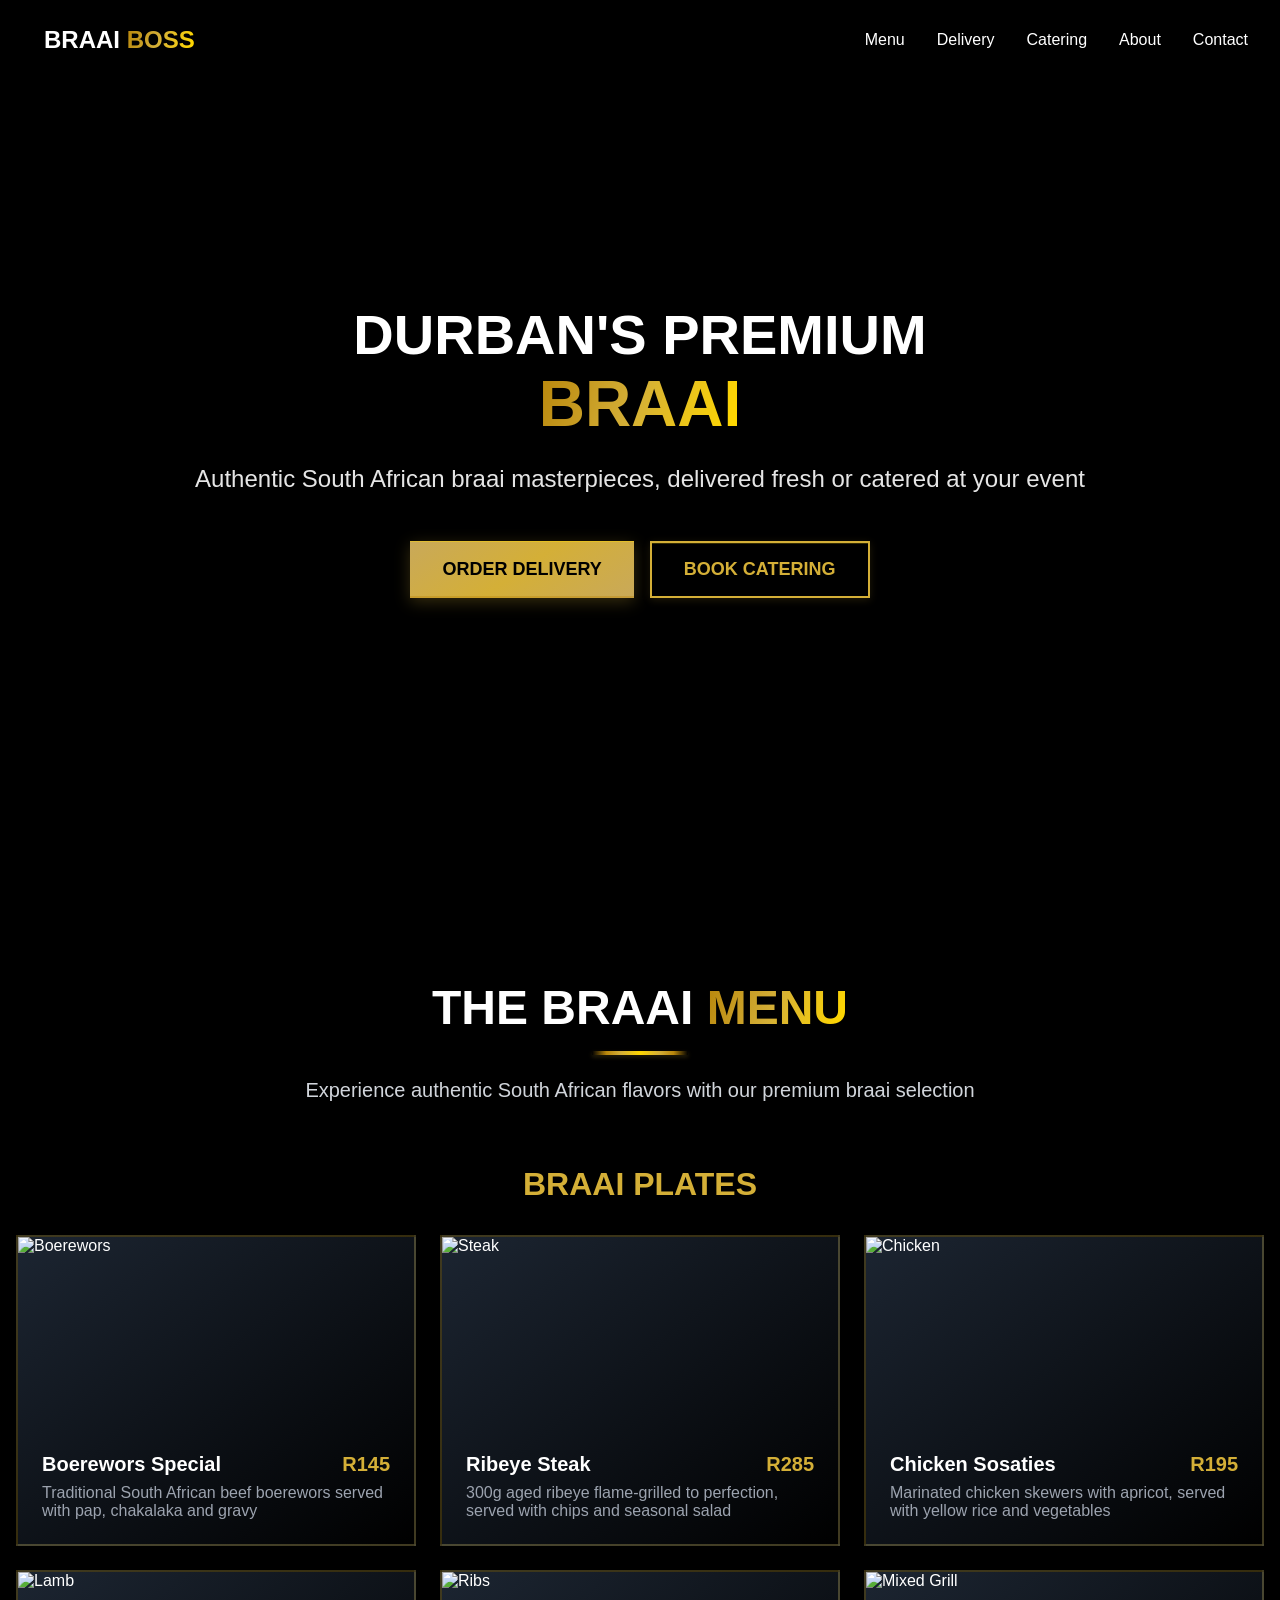
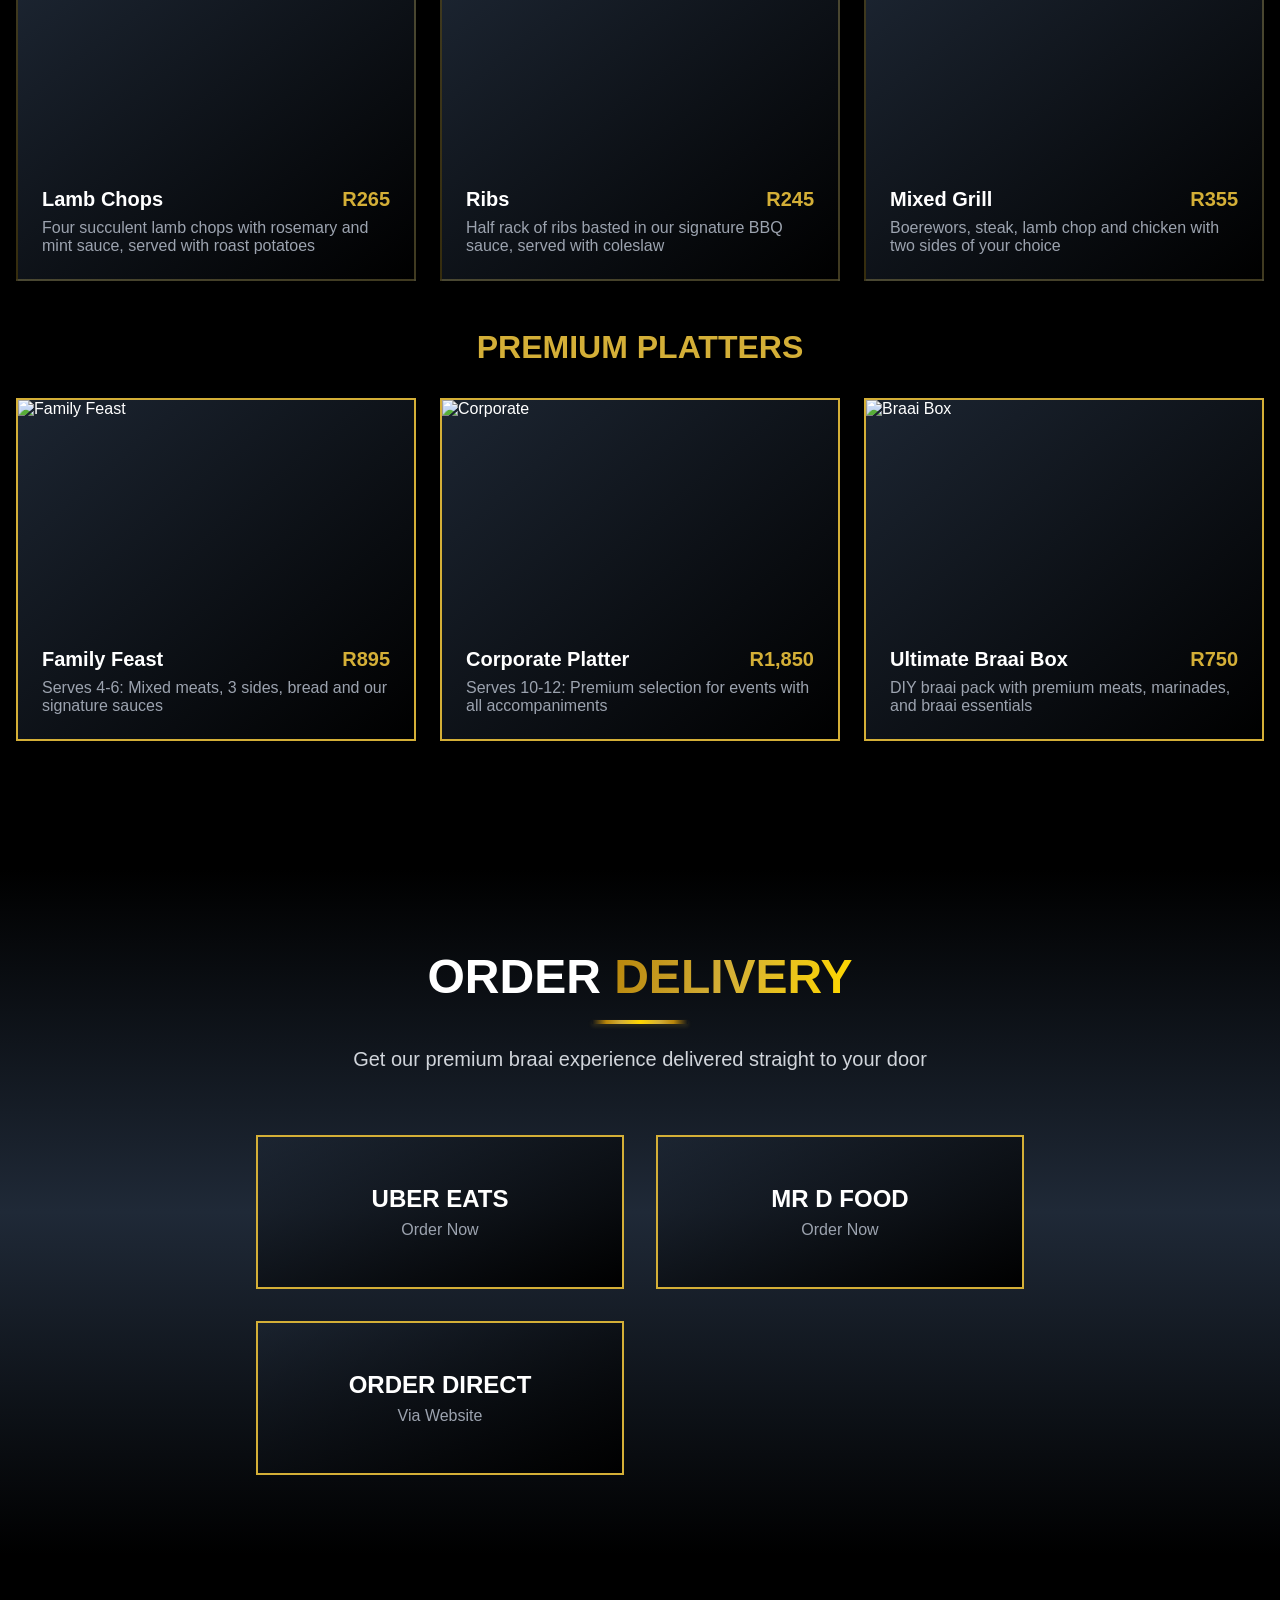
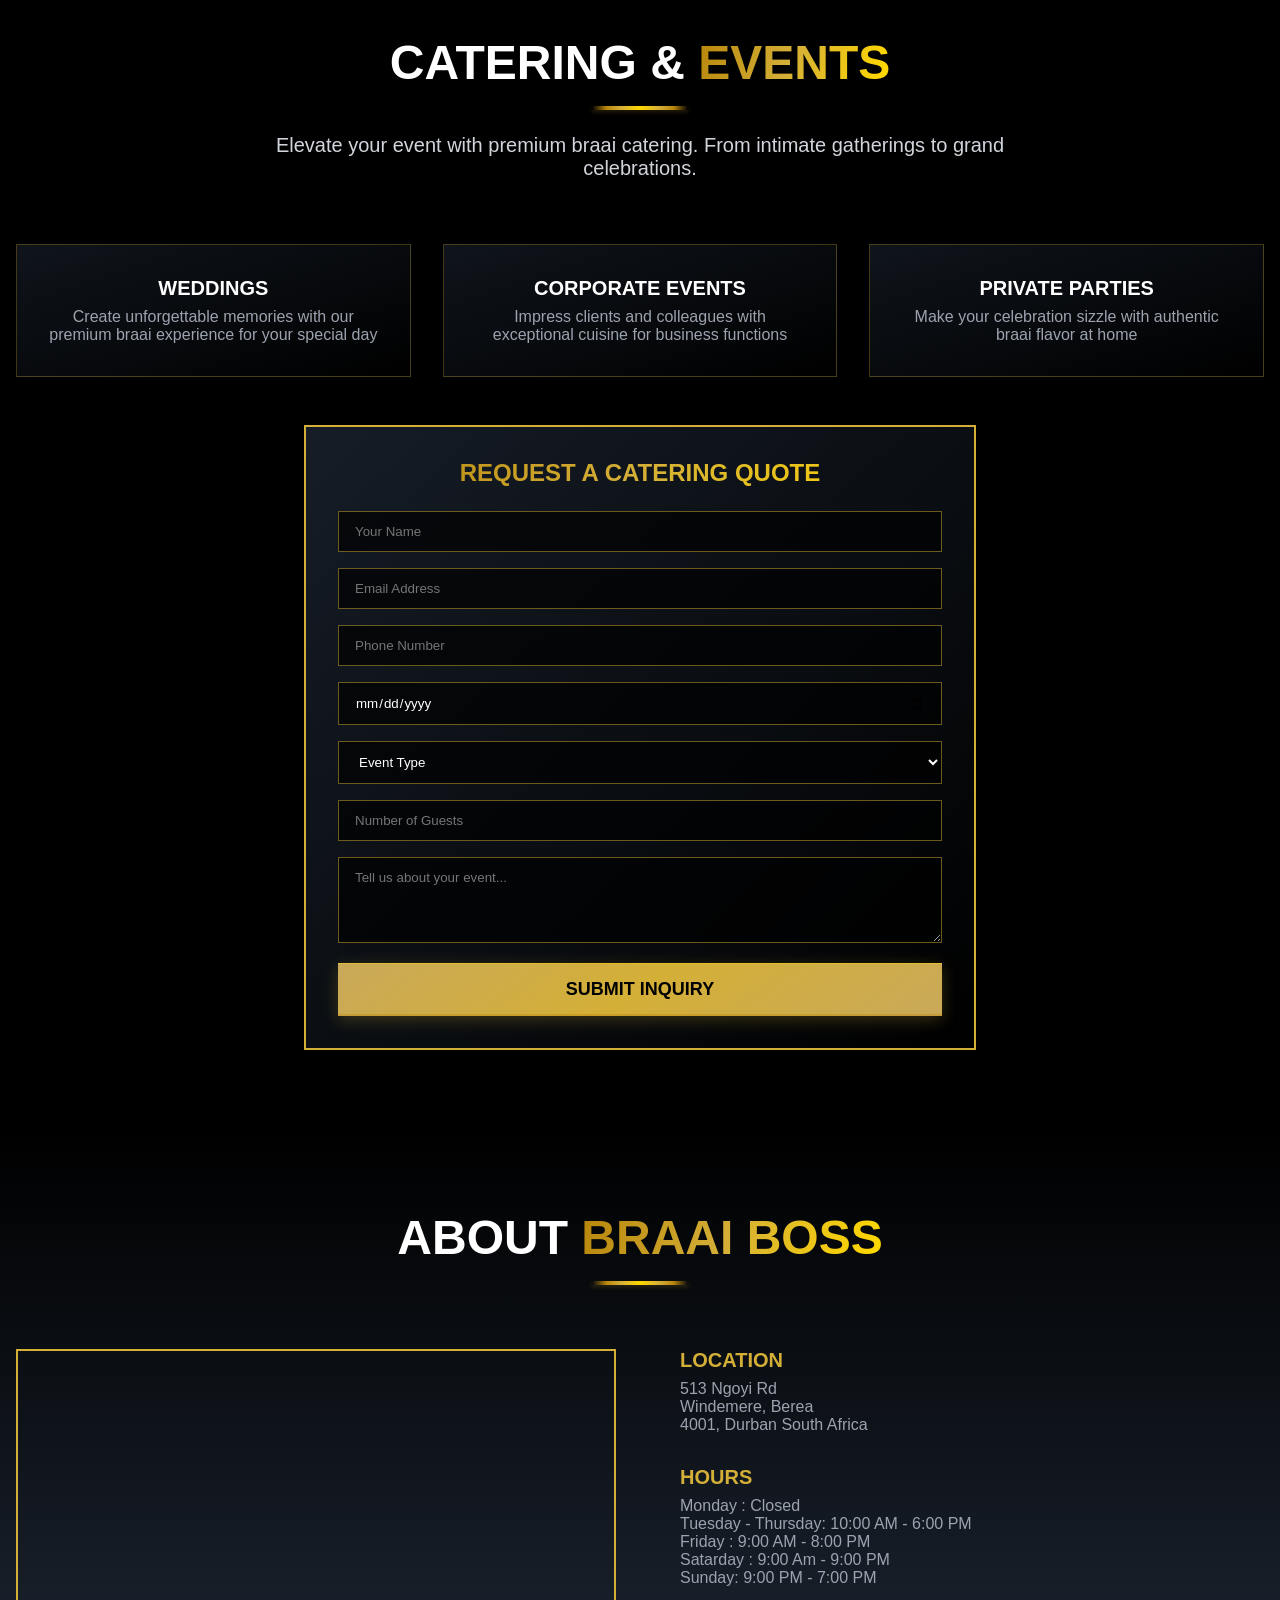
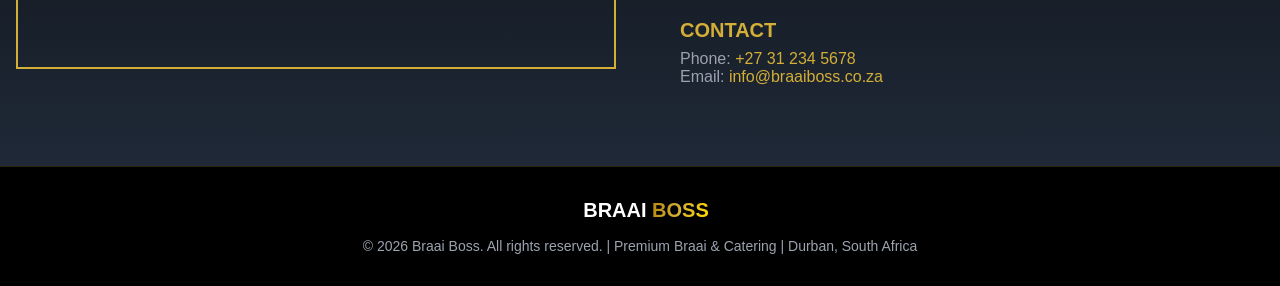
==== index.html @ 8cfb3f35 "delivery apps link fix" ====
<!DOCTYPE html>
<html lang="en">
<head>
    <meta charset="UTF-8">

    <meta name="viewport" content="width=device-width, initial-scale=1.0">

    <link rel="icon" type="image/png" href="logo.png">
    <link rel="apple-touch-icon" href="logo.png">
    
    <title>Braai Boss - Premium Braai & Catering | Durban, South Africa</title>
    <script src="https://cdnjs.cloudflare.com/ajax/libs/lucide/0.263.1/umd/lucide.min.js"></script>
    <link rel="stylesheet" href="https://cdnjs.cloudflare.com/ajax/libs/font-awesome/6.4.0/css/all.min.css">
    <style>

        html{
            scroll-behavior: smooth;
        
        }
        * {
            margin: 0;
            padding: 0;
            box-sizing: border-box;
        }

        body {
            font-family: -apple-system, BlinkMacSystemFont, 'Segoe UI', Roboto, sans-serif;
            background-color: #000000;
            color: #FFFFFF;
            overflow-x: hidden;
        }

        @keyframes shimmer {
            0% { background-position: -200% center; }
            100% { background-position: 200% center; }
        }

        @keyframes goldPulse {
            0%, 100% { opacity: 1; }
            50% { opacity: 0.85; }
        }

        .gold-shimmer {
            background: linear-gradient(
                110deg,
                #B8860B 0%,
                #D4AF37 25%,
                #FFD700 50%,
                #D4AF37 75%,
                #B8860B 100%
            );
            background-size: 200% auto;
            animation: shimmer 4s ease-in-out infinite;
            -webkit-background-clip: text;
            -webkit-text-fill-color: transparent;
            background-clip: text;
            font-weight: 800;
        }

        .gold-solid {
            color: #D4AF37;
            font-weight: 700;
        }

        .gold-border {
            border: 2px solid #D4AF37;
            box-shadow: 
                inset 0 1px 0 rgba(255, 215, 0, 0.3),
                inset 0 -1px 0 rgba(184, 134, 11, 0.3),
                0 2px 8px rgba(212, 175, 55, 0.15);
        }

        .gold-button {
            background: linear-gradient(145deg, #C9A959 0%, #D4AF37 50%, #C9A959 100%);
            box-shadow: 
                0 4px 15px rgba(212, 175, 55, 0.25),
                inset 0 1px 0 rgba(255, 215, 0, 0.4),
                inset 0 -2px 0 rgba(184, 134, 11, 0.4);
            position: relative;
        }

        .gold-button::before {
            content: '';
            position: absolute;
            top: 0;
            left: -100%;
            width: 100%;
            height: 100%;
            background: linear-gradient(90deg, transparent, rgba(255, 255, 255, 0.3), transparent);
            transition: left 0.5s;
        }

        .gold-button:hover::before {
            left: 100%;
        }

        .gold-accent {
            color: #D4AF37;
            text-shadow: 0 1px 2px rgba(0, 0, 0, 0.5);
        }

        .metallic-gold {
            background: linear-gradient(
                135deg,
                #B8860B 0%,
                #D4AF37 20%,
                #FFD700 40%,
                #D4AF37 60%,
                #B8860B 80%,
                #8B6914 100%
            );
        }

        .gold-divider {
            background: linear-gradient(
                90deg,
                transparent 0%,
                #B8860B 15%,
                #D4AF37 30%,
                #FFD700 50%,
                #D4AF37 70%,
                #B8860B 85%,
                transparent 100%
            );
            box-shadow: 0 2px 4px rgba(212, 175, 55, 0.2);
        }

        nav {
            position: fixed;
            top: 0;
            width: 100%;
            z-index: 1000;
            transition: background 0.3s;
            background-color: transparent;
        }

        nav.scrolled {
            background-color: #000000;
            box-shadow: 0 4px 20px rgba(212, 175, 55, 0.2);
        }

        .nav-container {
            max-width: 1280px;
            margin: 0 auto;
            padding: 0 2rem;
            display: flex;
            justify-content: space-between;
            align-items: center;
            height: 80px;
        }

        .nav-logo {
            display: flex;
            align-items: center;
            gap: 12px;
            font-size: 24px;
            font-weight: bold;
        }

        .nav-menu {
            display: flex;
            gap: 2rem;
            list-style: none;
        }

        .nav-menu a {
            color: #FFFFFF;
            text-decoration: none;
            cursor: pointer;
            transition: color 0.2s;
        }

        .nav-menu a:hover {
            color: #D4AF37;
        }

        .mobile-menu-btn {
            display: none;
            background: none;
            border: none;
            color: #D4AF37;
            cursor: pointer;
        }

        .mobile-menu {
            display: none;
            background-color: #000000;
            padding: 1rem 2rem;
        }

        .mobile-menu.active {
            display: block;
        }

        .mobile-menu a {
            display: block;
            padding: 0.75rem 0;
            color: #FFFFFF;
            text-decoration: none;
            cursor: pointer;
        }

        .hero {
            position: relative;
            height: 100vh;
            display: flex;
            align-items: center;
            justify-content: center;
        }

        .hero-bg {
            position: absolute;
            inset: 0;
            background-image: url('https://images.unsplash.com/photo-1568901346375-23c9450c58cd?ixlib=rb-4.0.3&ixid=M3wxMjA3fDB8MHxwaG90by1wYWdlfHx8fGVufDB8fHx8fA%3D%3D&auto=format&fit=crop&w=1920&q=80');
            background-size: cover;
            background-position: center;
        }

        .hero-overlay {
            position: absolute;
            inset: 0;
            background: linear-gradient(to bottom, rgba(0,0,0,0.8), rgba(0,0,0,0.6), #000000);
            z-index: 1;
        }

        .hero-content {
            position: relative;
            z-index: 2;
            text-align: center;
            padding: 0 1rem;
        }

        .hero h1 {
            font-size: 3.5rem;
            font-weight: bold;
            margin-bottom: 1.5rem;
        }

        .hero .subtitle {
            font-size: 4rem;
        }

        .hero p {
            font-size: 1.5rem;
            margin-bottom: 3rem;
            color: #E5E5E5;
        }

        .hero-buttons {
            display: flex;
            gap: 1rem;
            justify-content: center;
            flex-wrap: wrap;
        }

        .btn-primary {
            background: linear-gradient(145deg, #C9A959 0%, #D4AF37 50%, #C9A959 100%);
            color: #000000;
            padding: 1rem 2rem;
            font-size: 1.125rem;
            font-weight: bold;
            border: none;
            cursor: pointer;
            transition: transform 0.3s, box-shadow 0.3s;
            box-shadow: 
                0 4px 15px rgba(212, 175, 55, 0.25),
                inset 0 1px 0 rgba(255, 215, 0, 0.4),
                inset 0 -2px 0 rgba(184, 134, 11, 0.4);
            position: relative;
            overflow: hidden;
        }

        .btn-primary::before {
            content: '';
            position: absolute;
            top: 0;
            left: -100%;
            width: 100%;
            height: 100%;
            background: linear-gradient(90deg, transparent, rgba(255, 255, 255, 0.3), transparent);
            transition: left 0.5s;
        }

        .btn-primary:hover::before {
            left: 100%;
        }

        .btn-primary:hover {
            transform: translateY(-2px);
            box-shadow: 
                0 6px 20px rgba(212, 175, 55, 0.35),
                inset 0 1px 0 rgba(255, 215, 0, 0.5),
                inset 0 -2px 0 rgba(184, 134, 11, 0.5);
        }

        .btn-secondary {
            border: 2px solid #D4AF37;
            color: #D4AF37;
            background: transparent;
            padding: 1rem 2rem;
            font-size: 1.125rem;
            font-weight: bold;
            cursor: pointer;
            transition: all 0.3s;
            box-shadow: 
                inset 0 1px 0 rgba(255, 215, 0, 0.2),
                0 2px 8px rgba(212, 175, 55, 0.15);
            position: relative;
            overflow: hidden;
        }

        .btn-secondary::before {
            content: '';
            position: absolute;
            top: 0;
            left: 0;
            width: 0;
            height: 100%;
            background: linear-gradient(145deg, #C9A959 0%, #D4AF37 50%, #C9A959 100%);
            transition: width 0.4s ease;
            z-index: -1;
        }

        .btn-secondary:hover::before {
            width: 100%;
        }

        .btn-secondary:hover {
            color: #000000;
            border-color: #FFD700;
        }

        section {
            padding: 5rem 1rem;
            position: relative;
        }

        .container {
            max-width: 1280px;
            margin: 0 auto;
            position: relative;
            z-index: 10;
        }

        .section-title {
            text-align: center;
            margin-bottom: 4rem;
        }

        .section-title h2 {
            font-size: 3rem;
            font-weight: bold;
            margin-bottom: 1rem;
        }

        .section-divider {
            width: 96px;
            height: 4px;
            background: linear-gradient(
                90deg,
                transparent 0%,
                #B8860B 15%,
                #D4AF37 30%,
                #FFD700 50%,
                #D4AF37 70%,
                #B8860B 85%,
                transparent 100%
            );
            margin: 0 auto;
            box-shadow: 0 2px 4px rgba(212, 175, 55, 0.2);
        }

        .menu-grid {
            display: grid;
            grid-template-columns: repeat(auto-fit, minmax(300px, 1fr));
            gap: 1.5rem;
            margin-bottom: 3rem;
        }

        .menu-item {
            border: 2px solid rgba(212, 175, 55, 0.25);
            background: linear-gradient(to bottom right, rgba(31, 41, 55, 0.9), #000000);
            overflow: hidden;
            transition: all 0.3s;
            box-shadow: 0 2px 8px rgba(0, 0, 0, 0.3);
        }

        .menu-item:hover {
            border-color: #D4AF37;
            box-shadow: 
                0 4px 16px rgba(0, 0, 0, 0.4),
                inset 0 1px 0 rgba(255, 215, 0, 0.1);
        }

        .menu-item-image {
            height: 192px;
            overflow: hidden;
        }

        .menu-item-image img {
            width: 100%;
            height: 100%;
            object-fit: cover;
            transition: transform 0.5s;
        }

        .menu-item:hover img {
            transform: scale(1.1);
        }

        .menu-item-content {
            padding: 1.5rem;
        }

        .menu-item-header {
            display: flex;
            justify-content: space-between;
            margin-bottom: 0.5rem;
        }

        .menu-item-name {
            font-size: 1.25rem;
            font-weight: bold;
        }

        .menu-item-price {
            color: #D4AF37;
            font-size: 1.25rem;
            font-weight: bold;
        }

        .menu-item-desc {
            color: #9CA3AF;
        }

        .delivery-grid {
            display: grid;
            grid-template-columns: repeat(auto-fit, minmax(300px, 1fr));
            gap: 2rem;
            max-width: 768px;
            margin: 0 auto;
        }

        .delivery-card {
            border: 2px solid #D4AF37;
            padding: 3rem;
            text-align: center;
            transition: all 0.3s;
            cursor: pointer;
            background: linear-gradient(to bottom right, rgba(31, 41, 55, 0.5), #000000);
        }

        .delivery-card:hover {
            background-color: #D4AF37;
            color: #000000;
            transform: translateY(-5px);
        }

        .delivery-card:hover i {
            color: #000000;
        }

        .catering-services {
            display: grid;
            grid-template-columns: repeat(auto-fit, minmax(280px, 1fr));
            gap: 2rem;
            margin-bottom: 3rem;
        }

        .catering-service {
            text-align: center;
            padding: 2rem;
            border: 1px solid rgba(212, 175, 55, 0.3);
            background: linear-gradient(to bottom right, rgba(31, 41, 55, 0.5), #000000);
            transition: all 0.3s;
        }

        .catering-service:hover {
            border-color: #D4AF37;
            transform: translateY(-5px);
        }

        .contact-form {
            max-width: 672px;
            margin: 0 auto;
            border: 2px solid #D4AF37;
            padding: 2rem;
            background: linear-gradient(to bottom right, rgba(31, 41, 55, 0.7), #000000);
        }

        input, select, textarea {
            width: 100%;
            background-color: rgba(0, 0, 0, 0.7);
            border: 1px solid rgba(212, 175, 55, 0.5);
            padding: 0.75rem 1rem;
            color: #FFFFFF;
            margin-bottom: 1rem;
            font-family: inherit;
        }

        input:focus, select:focus, textarea:focus {
            outline: none;
            border-color: #D4AF37;
            box-shadow: 0 0 0 2px rgba(212, 175, 55, 0.2);
        }

        .contact-grid {
            display: grid;
            grid-template-columns: repeat(auto-fit, minmax(350px, 1fr));
            gap: 3rem;
        }

        footer {
            background-color: #000000;
            padding: 2rem 1rem;
            text-align: center;
            color: #9CA3AF;
            border-top: 1px solid rgba(212, 175, 55, 0.2);
        }

        .social-links {
            display: flex;
            justify-content: center;
            gap: 1.5rem;
            margin: 1.5rem 0;
        }

        .social-links a {
            color: #D4AF37;
            font-size: 1.5rem;
            transition: all 0.3s;
        }

        .social-links a:hover {
            color: #FFFFFF;
            transform: translateY(-3px);
        }

        @media (max-width: 768px) {
            .nav-menu {
                display: none;
            }
            .mobile-menu-btn {
                display: block;
            }
            .hero h1 {
                font-size: 2.5rem;
            }
            .hero .subtitle {
                font-size: 3rem;
            }
            .section-title h2 {
                font-size: 2.5rem;
            }
            .hero p {
                font-size: 1.25rem;
            }
        }
    </style>
</head>
<body>
    <nav id="navbar">
        <div class="nav-container">
            <div class="nav-logo">
                <i data-lucide="flame" width="32" height="32" style="color: #D4AF37;"></i>
                <span>BRAAI <span class="gold-shimmer">BOSS</span></span>
            </div>
            <ul class="nav-menu">
                <li><a href="#menu">Menu</a></li>
                <li><a href="#delivery">Delivery</a></li>
                <li><a href="catering.html">Catering</a></li>
                <li><a href="#about">About</a></li>
                <li><a href="#about">Contact</a></li>
            </ul>
            <button class="mobile-menu-btn" onclick="toggleMenu()">
                <i data-lucide="menu" width="24" height="24"></i>
            </button>
        </div>
        <div class="mobile-menu" id="mobileMenu">
            <a onclick="scrollTo('menu')">Menu</a>
            <a onclick="scrollTo('delivery')">Delivery</a>
            <a onclick="scrollTo('catering')">Catering</a>
            <a onclick="scrollTo('about')">About</a>
            <a onclick="scrollTo('contact')">Contact</a>
        </div>
    </nav>

    <section class="hero">
        <div class="hero-bg"></div>
        <div class="hero-overlay"></div>
        <div class="hero-content">
            <h1 class="gold-text-shadow">
                DURBAN'S PREMIUM<br>
                <span class="gold-shimmer subtitle">BRAAI</span>
            </h1>
            <p>Authentic South African braai masterpieces, delivered fresh or catered at your event</p>
            <div class="hero-buttons">
                <button class="btn-primary gold-glow" onclick="scrollTo('delivery')">ORDER DELIVERY</button>
                <button class="btn-secondary" onclick="scrollTo('catering')">BOOK CATERING</button>
            </div>
        </div>
    </section>

    <section id="menu">
        <div class="container">
            <div class="section-title">
                <h2 class="gold-text-shadow">THE BRAAI <span class="gold-shimmer">MENU</span></h2>
                <div class="section-divider gold-glow"></div>
                <p style="font-size: 1.25rem; color: #D1D5DB; margin-top: 1.5rem; max-width: 768px; margin-left: auto; margin-right: auto;">
                    Experience authentic South African flavors with our premium braai selection
                </p>
            </div>

            <h3 style="text-align: center; color: #D4AF37; font-size: 2rem; margin-bottom: 2rem;">BRAAI PLATES</h3>
            <div class="menu-grid">
                <div class="menu-item">
                    <div class="menu-item-image">
                        <img src="https://images.unsplash.com/photo-1555939594-58d7cb561ad1?ixlib=rb-4.0.3&ixid=M3wxMjA3fDB8MHxwaG90by1wYWdlfHx8fGVufDB8fHx8fA%3D%3D&auto=format&fit=crop&w=800&q=80" alt="Boerewors">
                    </div>
                    <div class="menu-item-content">
                        <div class="menu-item-header">
                            <div class="menu-item-name">Boerewors Special</div>
                            <div class="menu-item-price">R145</div>
                        </div>
                        <p class="menu-item-desc">Traditional South African beef boerewors served with pap, chakalaka and gravy</p>
                    </div>
                </div>

                <div class="menu-item">
                    <div class="menu-item-image">
                        <img src="https://images.unsplash.com/photo-1600891964092-4316c288032e?ixlib=rb-4.0.3&ixid=M3wxMjA3fDB8MHxwaG90by1wYWdlfHx8fGVufDB8fHx8fA%3D%3D&auto=format&fit=crop&w=800&q=80" alt="Steak">
                    </div>
                    <div class="menu-item-content">
                        <div class="menu-item-header">
                            <div class="menu-item-name">Ribeye Steak</div>
                            <div class="menu-item-price">R285</div>
                        </div>
                        <p class="menu-item-desc">300g aged ribeye flame-grilled to perfection, served with chips and seasonal salad</p>
                    </div>
                </div>

                <div class="menu-item">
                    <div class="menu-item-image">
                        <img src="https://images.unsplash.com/photo-1603360946369-dc9bb6258143?ixlib=rb-4.0.3&ixid=M3wxMjA3fDB8MHxwaG90by1wYWdlfHx8fGVufDB8fHx8fA%3D%3D&auto=format&fit=crop&w=800&q=80" alt="Chicken">
                    </div>
                    <div class="menu-item-content">
                        <div class="menu-item-header">
                            <div class="menu-item-name">Chicken Sosaties</div>
                            <div class="menu-item-price">R195</div>
                        </div>
                        <p class="menu-item-desc">Marinated chicken skewers with apricot, served with yellow rice and vegetables</p>
                    </div>
                </div>

                <div class="menu-item">
                    <div class="menu-item-image">
                        <img src="https://images.unsplash.com/photo-1544025162-d76694265947?ixlib=rb-4.0.3&ixid=M3wxMjA3fDB8MHxwaG90by1wYWdlfHx8fGVufDB8fHx8fA%3D%3D&auto=format&fit=crop&w=800&q=80" alt="Lamb">
                    </div>
                    <div class="menu-item-content">
                        <div class="menu-item-header">
                            <div class="menu-item-name">Lamb Chops</div>
                            <div class="menu-item-price">R265</div>
                        </div>
                        <p class="menu-item-desc">Four succulent lamb chops with rosemary and mint sauce, served with roast potatoes</p>
                    </div>
                </div>

                <div class="menu-item">
                    <div class="menu-item-image">
                        <img src="https://images.unsplash.com/photo-1529193591184-b1d58069ecdd?ixlib=rb-4.0.3&ixid=M3wxMjA3fDB8MHxwaG90by1wYWdlfHx8fGVufDB8fHx8fA%3D%3D&auto=format&fit=crop&w=800&q=80" alt="Ribs">
                    </div>
                    <div class="menu-item-content">
                        <div class="menu-item-header">
                            <div class="menu-item-name">Ribs</div>
                            <div class="menu-item-price">R245</div>
                        </div>
                        <p class="menu-item-desc">Half rack of ribs basted in our signature BBQ sauce, served with coleslaw</p>
                    </div>
                </div>

                <div class="menu-item">
                    <div class="menu-item-image">
                        <img src="https://images.unsplash.com/photo-1529692236671-f1f6cf9683ba?ixlib=rb-4.0.3&ixid=M3wxMjA3fDB8MHxwaG90by1wYWdlfHx8fGVufDB8fHx8fA%3D%3D&auto=format&fit=crop&w=800&q=80" alt="Mixed Grill">
                    </div>
                    <div class="menu-item-content">
                        <div class="menu-item-header">
                            <div class="menu-item-name">Mixed Grill</div>
                            <div class="menu-item-price">R355</div>
                        </div>
                        <p class="menu-item-desc">Boerewors, steak, lamb chop and chicken with two sides of your choice</p>
                    </div>
                </div>
            </div>

            <h3 style="text-align: center; color: #D4AF37; font-size: 2rem; margin-bottom: 2rem; margin-top: 3rem;">PREMIUM PLATTERS</h3>
            <div class="menu-grid">
                <div class="menu-item" style="border-color: #D4AF37;">
                    <div class="menu-item-image" style="height: 224px;">
                        <img src="https://images.unsplash.com/photo-1555939594-58d7cb561ad1?ixlib=rb-4.0.3&ixid=M3wxMjA3fDB8MHxwaG90by1wYWdlfHx8fGVufDB8fHx8fA%3D%3D&auto=format&fit=crop&w=800&q=80" alt="Family Feast">
                    </div>
                    <div class="menu-item-content">
                        <div class="menu-item-header">
                            <div class="menu-item-name">Family Feast</div>
                            <div class="menu-item-price">R895</div>
                        </div>
                        <p class="menu-item-desc">Serves 4-6: Mixed meats, 3 sides, bread and our signature sauces</p>
                    </div>
                </div>

                <div class="menu-item" style="border-color: #D4AF37;">
                    <div class="menu-item-image" style="height: 224px;">
                        <img src="https://images.unsplash.com/photo-1603360946369-dc9bb6258143?ixlib=rb-4.0.3&ixid=M3wxMjA3fDB8MHxwaG90by1wYWdlfHx8fGVufDB8fHx8fA%3D%3D&auto=format&fit=crop&w=800&q=80" alt="Corporate">
                    </div>
                    <div class="menu-item-content">
                        <div class="menu-item-header">
                            <div class="menu-item-name">Corporate Platter</div>
                            <div class="menu-item-price">R1,850</div>
                        </div>
                        <p class="menu-item-desc">Serves 10-12: Premium selection for events with all accompaniments</p>
                    </div>
                </div>

                <div class="menu-item" style="border-color: #D4AF37;">
                    <div class="menu-item-image" style="height: 224px;">
                        <img src="https://images.unsplash.com/photo-1529692236671-f1f6cf9683ba?ixlib=rb-4.0.3&ixid=M3wxMjA3fDB8MHxwaG90by1wYWdlfHx8fGVufDB8fHx8fA%3D%3D&auto=format&fit=crop&w=800&q=80" alt="Braai Box">
                    </div>
                    <div class="menu-item-content">
                        <div class="menu-item-header">
                            <div class="menu-item-name">Ultimate Braai Box</div>
                            <div class="menu-item-price">R750</div>
                        </div>
                        <p class="menu-item-desc">DIY braai pack with premium meats, marinades, and braai essentials</p>
                    </div>
                </div>
            </div>
        </div>
    </section>

    <section id="delivery" style="background: linear-gradient(to bottom, #000000, #1F2937, #000000);">
        <div class="container">
            <div class="section-title">
                <h2 class="gold-text-shadow">ORDER <span class="gold-shimmer">DELIVERY</span></h2>
                <div class="section-divider gold-glow"></div>
                <p style="font-size: 1.25rem; color: #D1D5DB; margin-top: 1.5rem; max-width: 768px; margin-left: auto; margin-right: auto;">
                    Get our premium braai experience delivered straight to your door
                </p>
            </div>
            
            <div class="delivery-grid">
                <div class="delivery-card" href='https://www.ubereats.com/za/store/braai-boss/kAvhYOT3TCSnPLpxSIcXGQ', target="_blank">
                    <i data-lucide="utensils-crossed" width="64" height="64" style="color: #D4AF37; margin-bottom: 1rem;"></i>
                    <h3 style="font-size: 1.5rem; margin-bottom: 0.5rem;">UBER EATS</h3>
                    <p style="color: #9CA3AF;">Order Now</p>
                </div>
                <div class="delivery-card" href='https://www.mrd.com/delivery/restaurant/braai-boss-morningside-windermere/21567', target="_blank">
                    <i data-lucide="flame" width="64" height="64" style="color: #D4AF37; margin-bottom: 1rem;"></i>
                    <h3 style="font-size: 1.5rem; margin-bottom: 0.5rem;">MR D FOOD</h3>
                    <p style="color: #9CA3AF;">Order Now</p>
                </div>
                <div class="delivery-card" href='https://www.braaibosszn.co.za', target="_blank">
                    <i data-lucide="smartphone" width="64" height="64" style="color: #D4AF37; margin-bottom: 1rem;"></i>
                    <h3 style="font-size: 1.5rem; margin-bottom: 0.5rem;">ORDER DIRECT</h3>
                    <p style="color: #9CA3AF;">Via Website</p>
                </div>
            </div>
        </div>
    </section>

    <section id="catering">
        <div class="container">
            <div class="section-title">
                <h2 class="gold-text-shadow">CATERING & <span class="gold-shimmer">EVENTS</span></h2>
                <div class="section-divider gold-glow"></div>
                <p style="font-size: 1.25rem; color: #D1D5DB; margin-top: 1.5rem; max-width: 768px; margin-left: auto; margin-right: auto;">
                    Elevate your event with premium braai catering. From intimate gatherings to grand celebrations.
                </p>
            </div>

            <div class="catering-services">
                <div class="catering-service">
                    <i data-lucide="users" width="48" height="48" style="color: #D4AF37; margin: 0 auto 1rem;"></i>
                    <h3 style="font-size: 1.25rem; margin-bottom: 0.5rem;">WEDDINGS</h3>
                    <p style="color: #9CA3AF;">Create unforgettable memories with our premium braai experience for your special day</p>
                </div>
                <div class="catering-service">
                    <i data-lucide="calendar" width="48" height="48" style="color: #D4AF37; margin: 0 auto 1rem;"></i>
                    <h3 style="font-size: 1.25rem; margin-bottom: 0.5rem;">CORPORATE EVENTS</h3>
                    <p style="color: #9CA3AF;">Impress clients and colleagues with exceptional cuisine for business functions</p>
                </div>
                <div class="catering-service">
                    <i data-lucide="home" width="48" height="48" style="color: #D4AF37; margin: 0 auto 1rem;"></i>
                    <h3 style="font-size: 1.25rem; margin-bottom: 0.5rem;">PRIVATE PARTIES</h3>
                    <p style="color: #9CA3AF;">Make your celebration sizzle with authentic braai flavor at home</p>
                </div>
            </div>

            <div class="contact-form">
                <h3 class="gold-shimmer" style="text-align: center; font-size: 1.5rem; margin-bottom: 1.5rem;">REQUEST A CATERING QUOTE</h3>
                <input type="text" placeholder="Your Name" id="name">
                <input type="email" placeholder="Email Address" id="email">
                <input type="tel" placeholder="Phone Number" id="phone">
                <input type="date" placeholder="Event Date" id="eventDate">
                <select id="eventType">
                    <option value="">Event Type</option>
                    <option value="wedding">Wedding</option>
                    <option value="corporate">Corporate Event</option>
                    <option value="private">Private Party</option>
                    <option value="other">Other</option>
                </select>
                <input type="number" placeholder="Number of Guests" id="guests">
                <textarea rows="4" placeholder="Tell us about your event..." id="message"></textarea>
                <button class="btn-primary gold-glow" style="width: 100%; margin: 0;" onclick="submitInquiry()">SUBMIT INQUIRY</button>
            </div>
        </div>
    </section>

    <section id="about" style="background: linear-gradient(to bottom, #000000, #1F2937);">
    <div class="container">
        <div class="section-title">
            <h2 class="gold-text-shadow">ABOUT <span class="gold-shimmer">BRAAI BOSS</span></h2>    
            <div class="section-divider gold-glow"></div>
        </div>

        <div class="contact-grid">
            <div style="border: 2px solid #D4AF37; height: 320px; overflow: hidden;">
                <iframe 
                    src="https://www.google.com/maps/embed?pb=!1m18!1m12!1m3!1d3460.835486847426!2d31.025211576295325!3d-29.825752975288544!2m3!1f0!2f0!3f0!3m2!1i1024!2i768!4f13.1!3m3!1m2!1s0x1ef7abb676dbc999%3A0x1c48036871a769c1!2s513%20Lilian%20Ngoyi%20Rd%2C%20Windermere%2C%20Berea%2C%204001!5e0!3m2!1sen!2sza!4v1710255500000!5m2!1sen!2sza" 
                    width="100%" 
                    height="100%" 
                    style="border:0;" 
                    allowfullscreen="" 
                    loading="lazy" 
                    referrerpolicy="no-referrer-when-downgrade">
                </iframe>
            </div>

            <div>
                <div style="display: flex; gap: 1rem; margin-bottom: 2rem;">
                    <i data-lucide="map-pin" width="24" height="24" style="color: #D4AF37; flex-shrink: 0;"></i>
                    <div>
                        <h3 style="color: #D4AF37; font-size: 1.25rem; margin-bottom: 0.5rem; font-weight: 700;">LOCATION</h3>
                        <p style="color: #9CA3AF;">513 Ngoyi Rd<br>Windemere, Berea<br>4001, Durban South Africa</p>
                    </div>
                </div>

                <div style="display: flex; gap: 1rem; margin-bottom: 2rem;">
                    <i data-lucide="clock" width="24" height="24" style="color: #D4AF37; flex-shrink: 0;"></i>
                    <div>
                        <h3 style="color: #D4AF37; font-size: 1.25rem; margin-bottom: 0.5rem; font-weight: 700;">HOURS</h3>
                        <p style="color: #9CA3AF;">
                            Monday : Closed<br>
                            Tuesday - Thursday: 10:00 AM - 6:00 PM<br>
                            Friday : 9:00 AM - 8:00 PM<br>
                            Satarday : 9:00 Am - 9:00 PM<br>
                            Sunday: 9:00 PM - 7:00 PM<br>
                        </p>
                    </div>
                </div>

                <div style="display: flex; gap: 1rem;">
                    <i data-lucide="phone" width="24" height="24" style="color: #D4AF37; flex-shrink: 0;"></i>
                    <div>
                        <h3 style="color: #D4AF37; font-size: 1.25rem; margin-bottom: 0.5rem; font-weight: 700;">CONTACT</h3>
                        <p style="color: #9CA3AF;">
                            Phone: <a href="tel:+27312345678" style="color: #D4AF37; text-decoration: none;">+27 31 234 5678</a><br>
                            Email: <a href="mailto:info@braaiboss.co.za" style="color: #D4AF37; text-decoration: none;">info@braaiboss.co.za</a>
                        </p>
                    </div>
                </div>
            </div>
        </div>
    </div>
</section>

    <footer>
        <div style="display: flex; align-items: center; justify-content: center; gap: 0.75rem; margin-bottom: 1rem;">
            <i data-lucide="flame" width="24" height="24" style="color: #D4AF37;"></i>
            <span style="font-size: 1.25rem; font-weight: bold; color: #FFFFFF;">BRAAI <span class="gold-shimmer">BOSS</span></span>
        </div>
        <p style="font-size: 0.875rem;">© 2026 Braai Boss. All rights reserved. | Premium Braai & Catering | Durban, South Africa</p>
    </footer>

    <script>
        lucide.createIcons();

        function scrollTo(id) {
            document.getElementById(id).scrollIntoView({ behavior: 'smooth' });
            document.getElementById('mobileMenu').classList.remove('active');
        }

        function toggleMenu() {
            document.getElementById('mobileMenu').classList.toggle('active');
        }

        window.addEventListener('scroll', function() {
            const nav = document.getElementById('navbar');
            if (window.scrollY > 50) {
                nav.classList.add('scrolled');
            } else {
                nav.classList.remove('scrolled');
            }
        });
    </script>
</body>
</html>
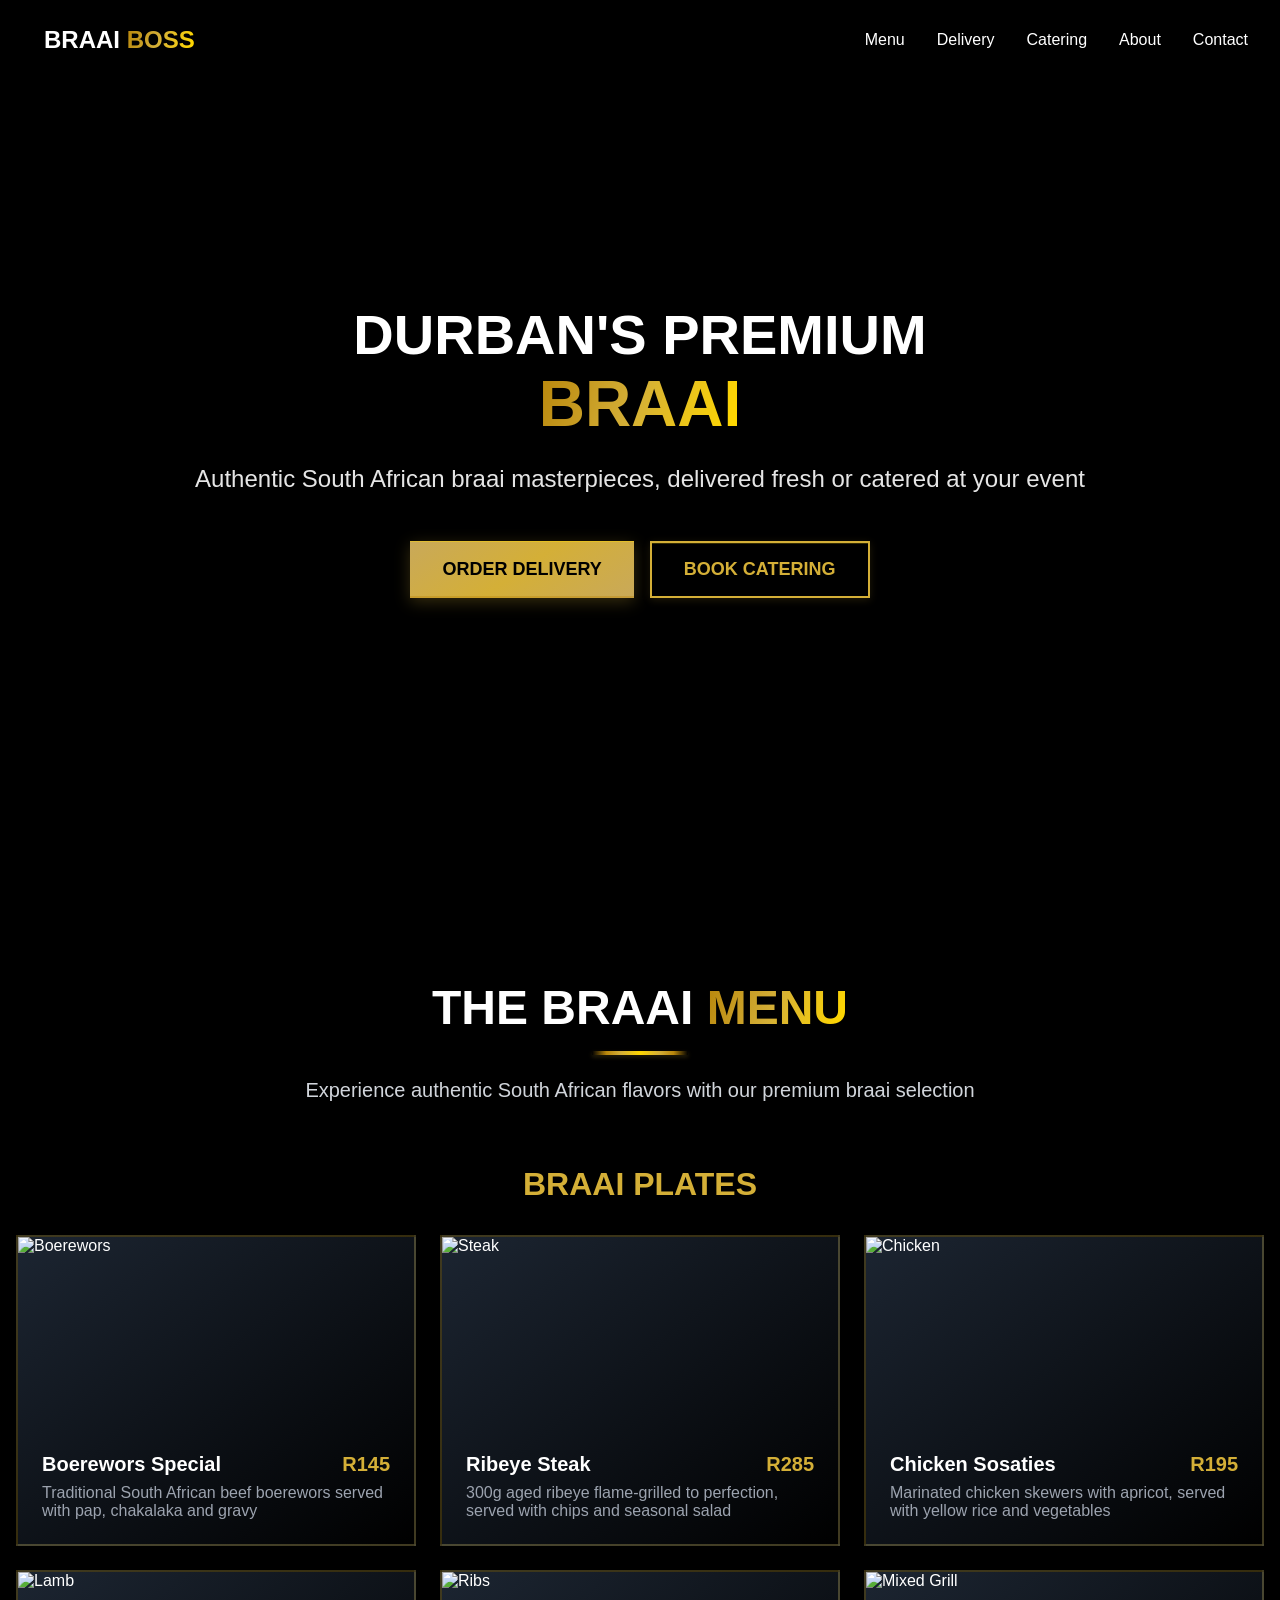
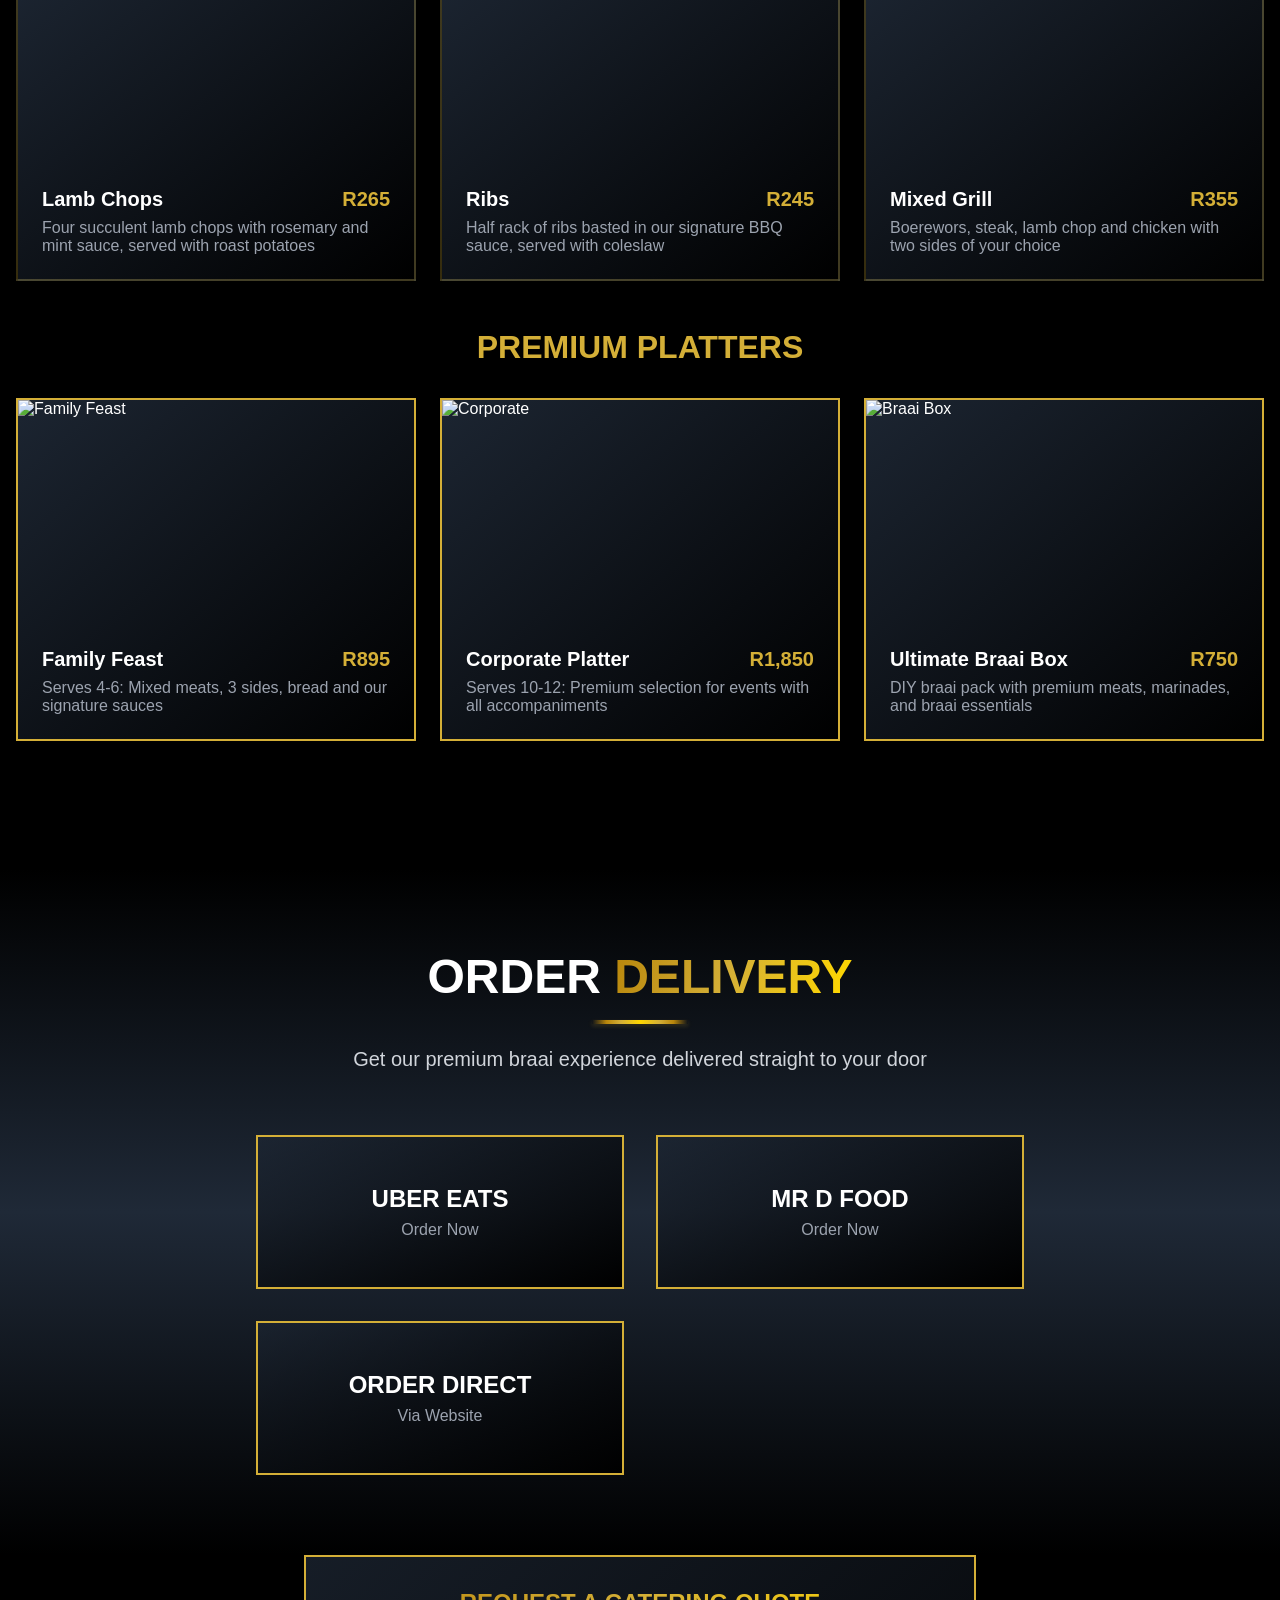
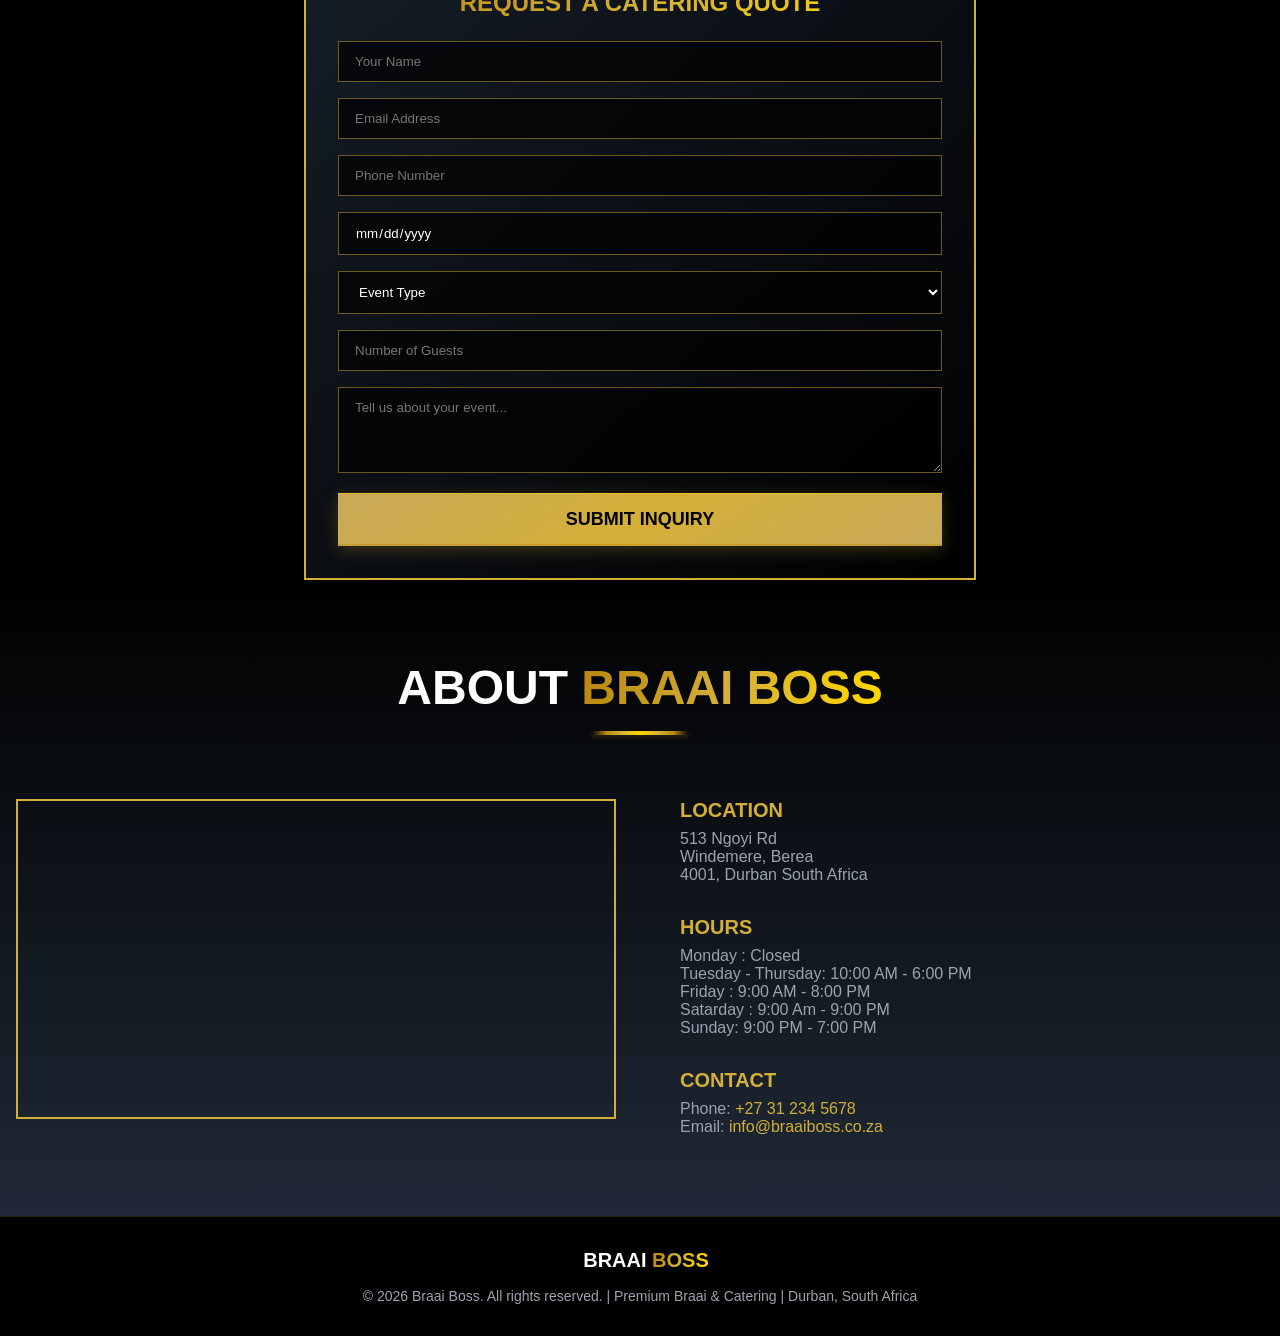
==== commit 120b4b9c: "scroll update for delivery" ====
--- a/index.html
+++ b/index.html
@@ -595,7 +595,7 @@
             </h1>
             <p>Authentic South African braai masterpieces, delivered fresh or catered at your event</p>
             <div class="hero-buttons">
-                <button class="btn-primary gold-glow" onclick="scrollTo('delivery')">ORDER DELIVERY</button>
+                <button class="btn-primary gold-glow" href="#delivery">ORDER DELIVERY</button>
                 <button class="btn-secondary" onclick="scrollTo('catering')">BOOK CATERING</button>
             </div>
         </div>
@@ -766,7 +766,7 @@
         </div>
     </section>
 
-    <section id="catering">
+    <!-- <section id="catering">
         <div class="container">
             <div class="section-title">
                 <h2 class="gold-text-shadow">CATERING & <span class="gold-shimmer">EVENTS</span></h2>
@@ -792,7 +792,7 @@
                     <h3 style="font-size: 1.25rem; margin-bottom: 0.5rem;">PRIVATE PARTIES</h3>
                     <p style="color: #9CA3AF;">Make your celebration sizzle with authentic braai flavor at home</p>
                 </div>
-            </div>
+            </div> -->
 
             <div class="contact-form">
                 <h3 class="gold-shimmer" style="text-align: center; font-size: 1.5rem; margin-bottom: 1.5rem;">REQUEST A CATERING QUOTE</h3>
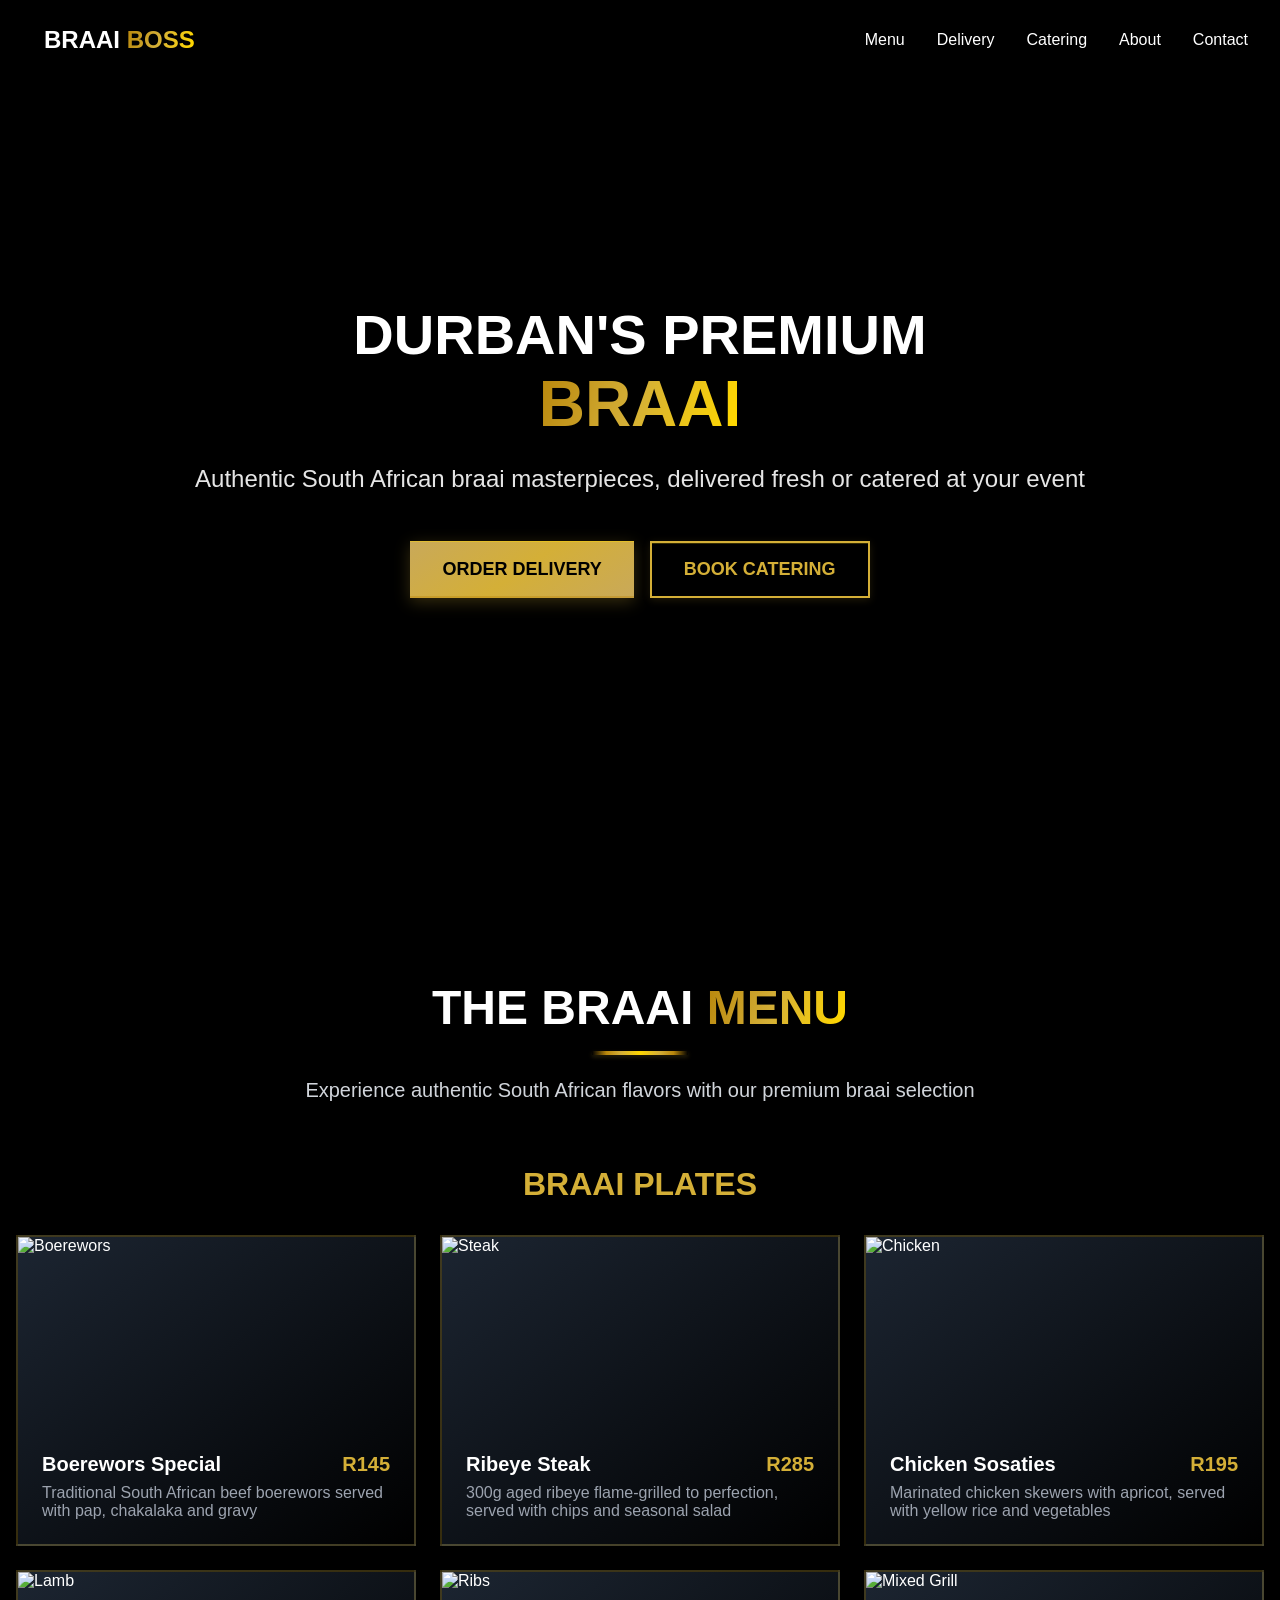
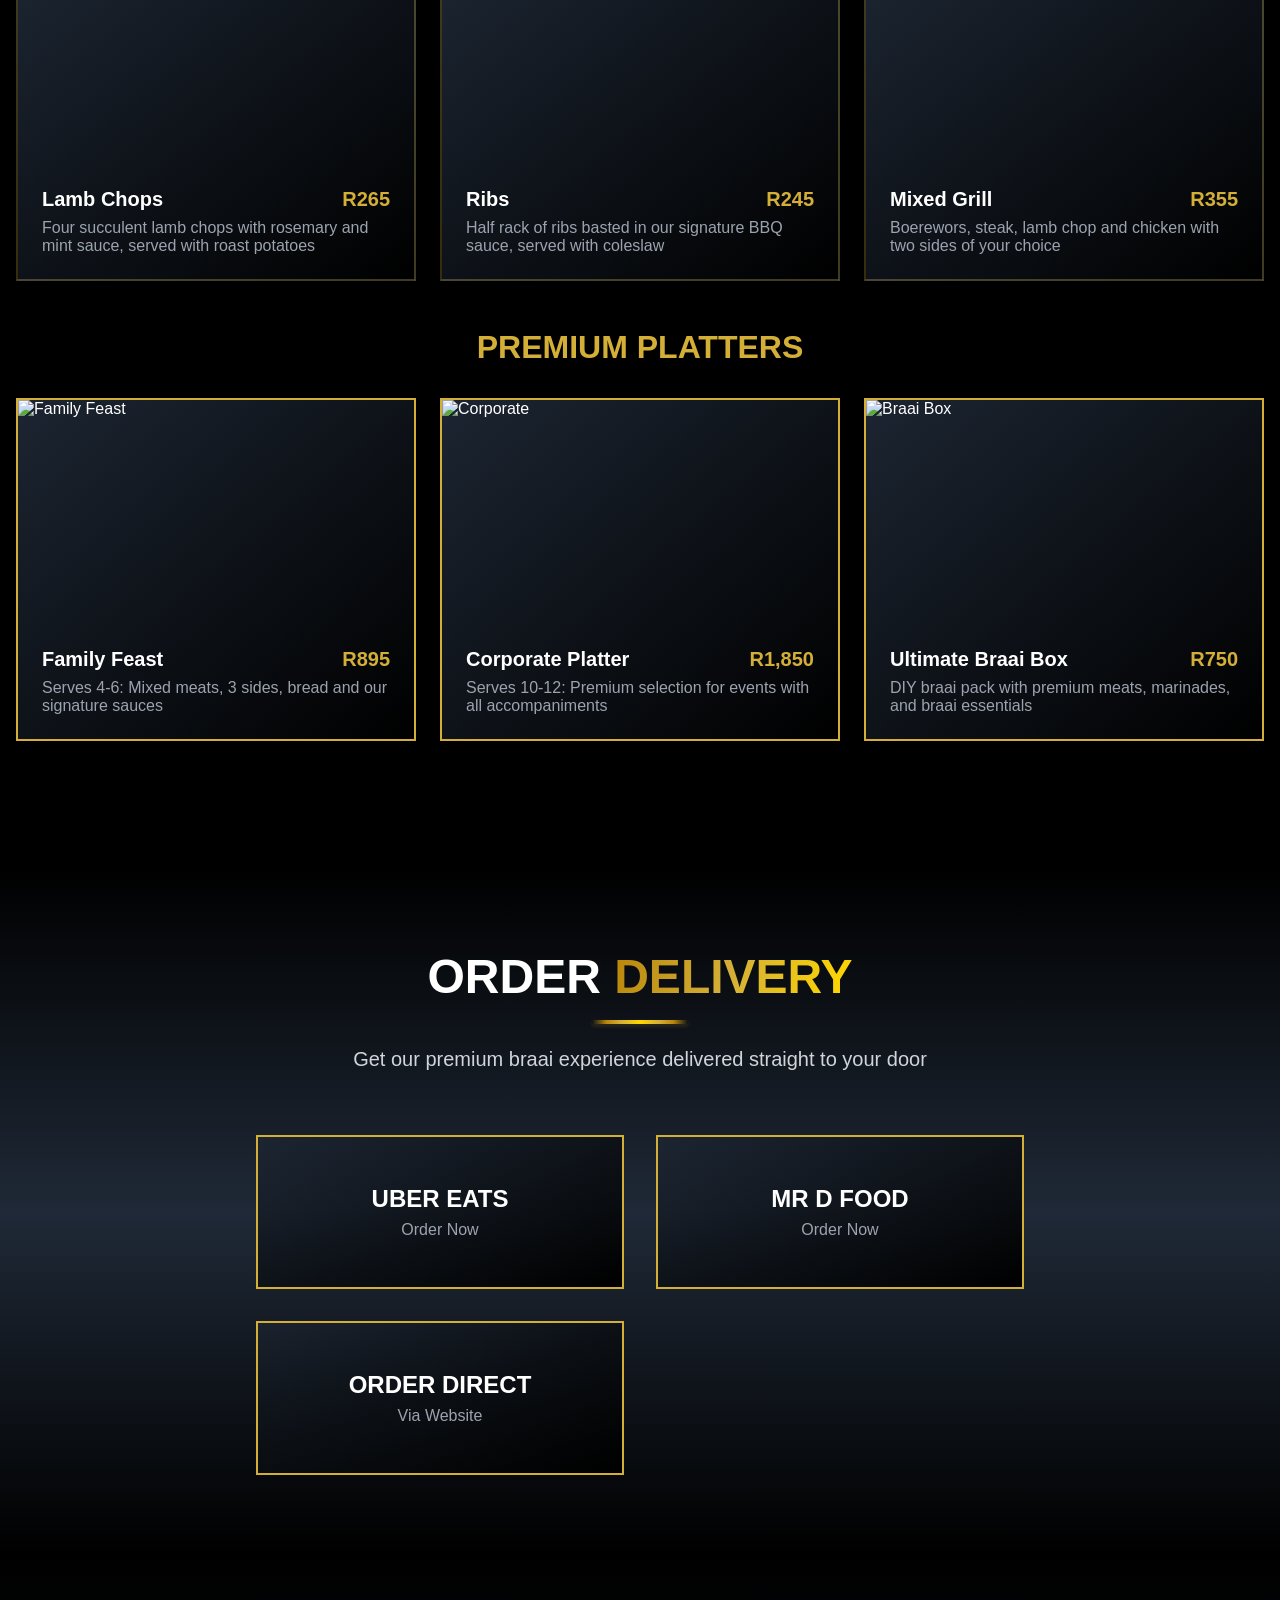
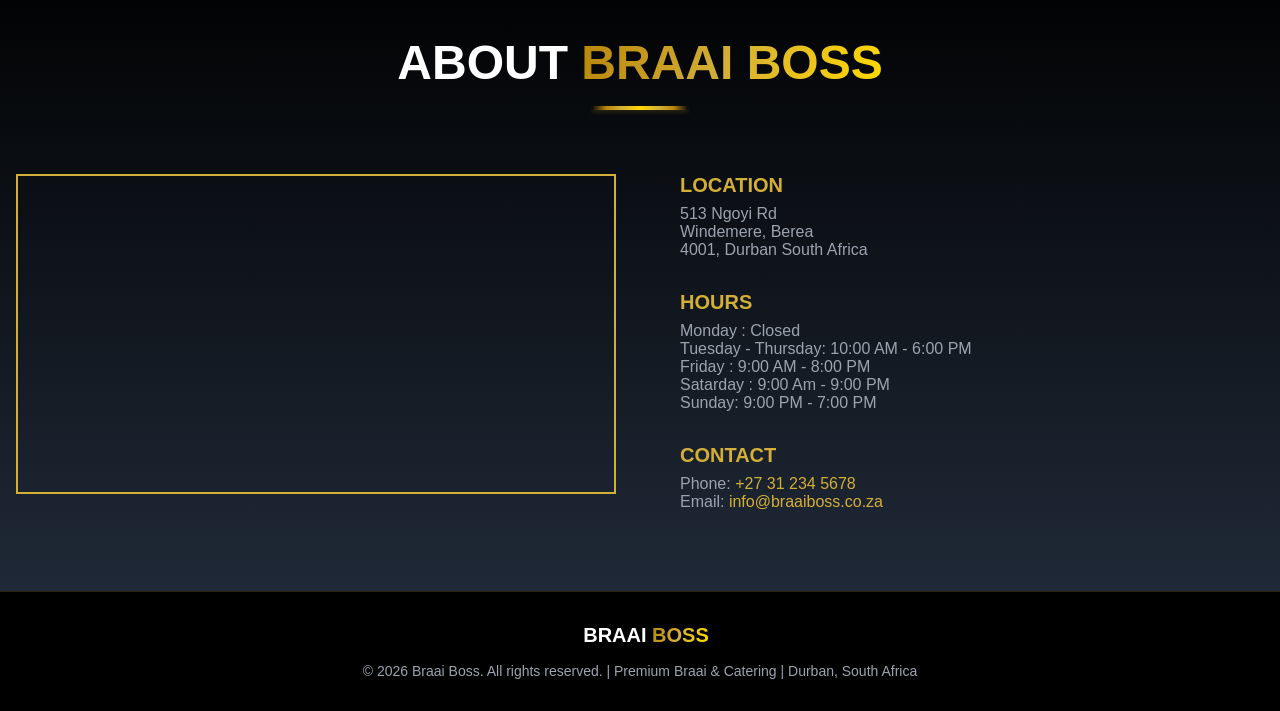
==== commit ec9228fd: "changes" ====
--- a/index.html
+++ b/index.html
@@ -792,7 +792,7 @@
                     <h3 style="font-size: 1.25rem; margin-bottom: 0.5rem;">PRIVATE PARTIES</h3>
                     <p style="color: #9CA3AF;">Make your celebration sizzle with authentic braai flavor at home</p>
                 </div>
-            </div> -->
+            </div> 
 
             <div class="contact-form">
                 <h3 class="gold-shimmer" style="text-align: center; font-size: 1.5rem; margin-bottom: 1.5rem;">REQUEST A CATERING QUOTE</h3>
@@ -812,7 +812,7 @@
                 <button class="btn-primary gold-glow" style="width: 100%; margin: 0;" onclick="submitInquiry()">SUBMIT INQUIRY</button>
             </div>
         </div>
-    </section>
+    </section> -->
 
     <section id="about" style="background: linear-gradient(to bottom, #000000, #1F2937);">
     <div class="container">
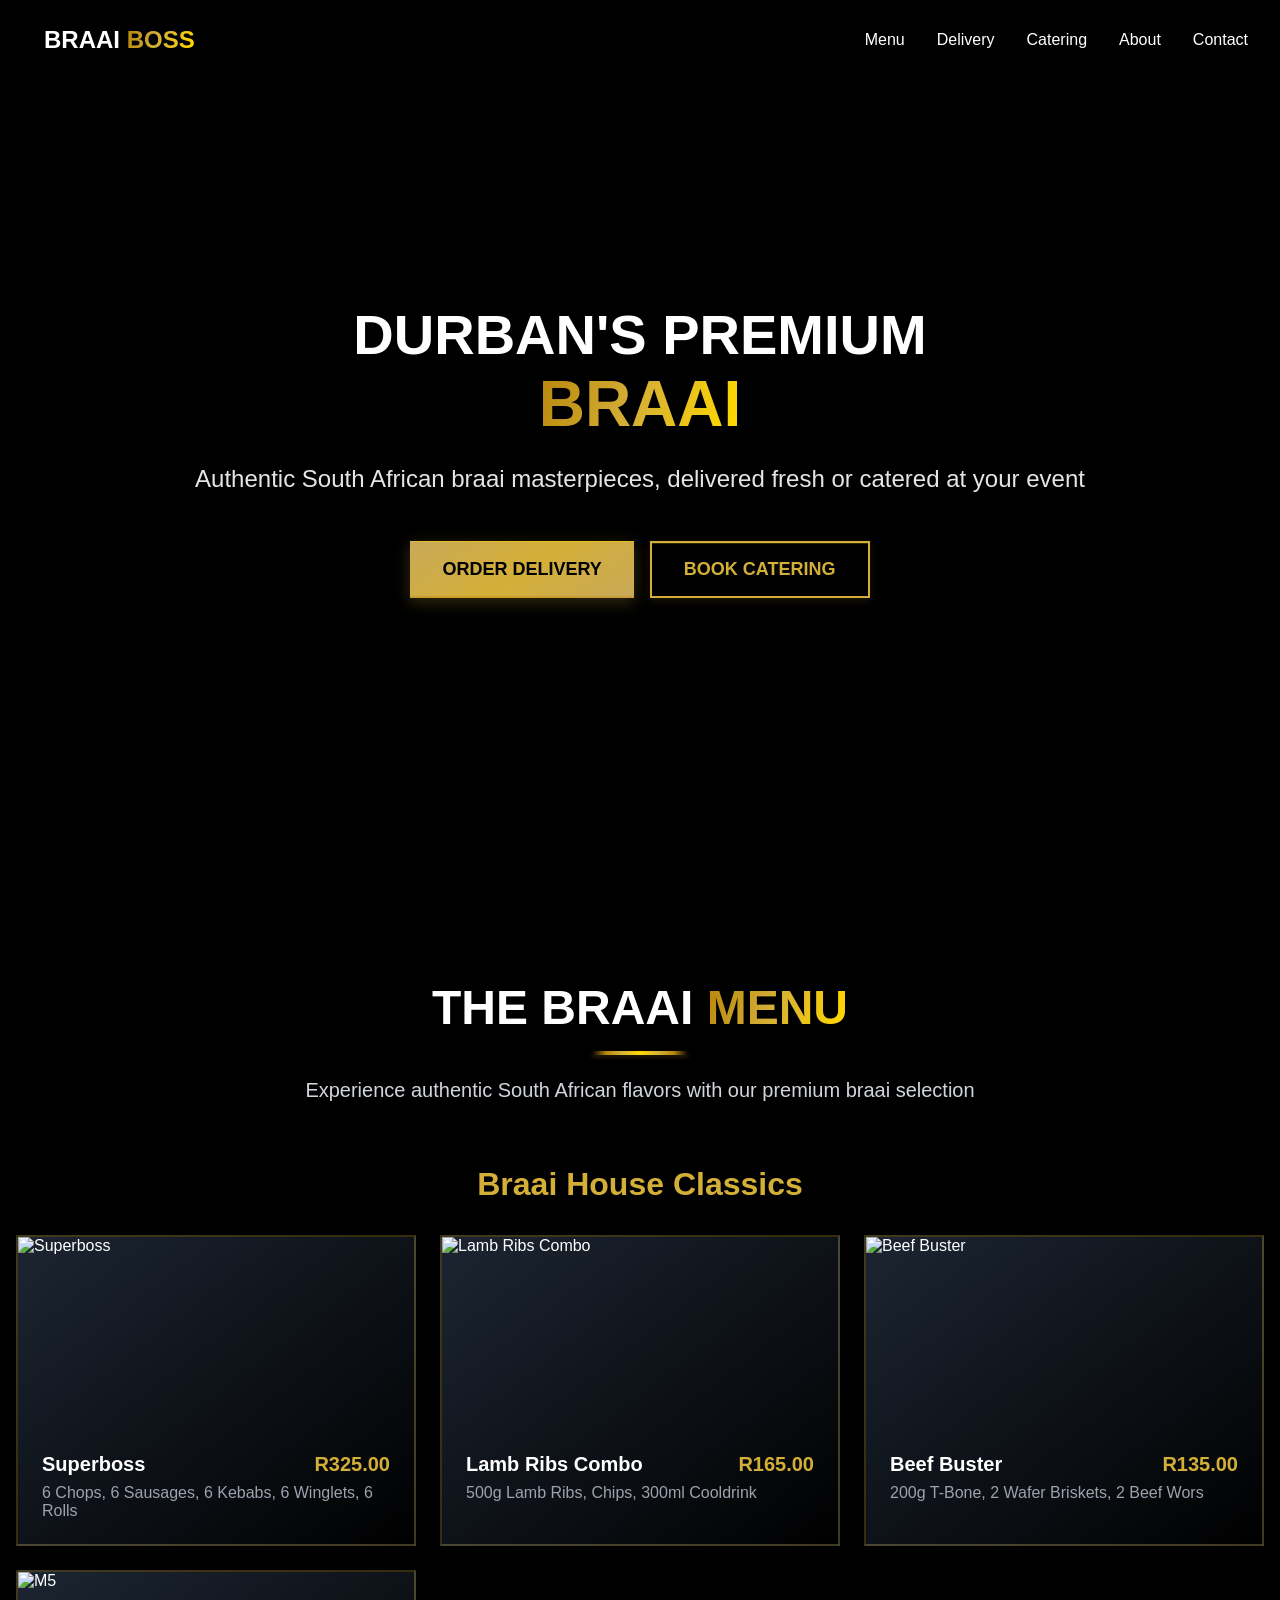
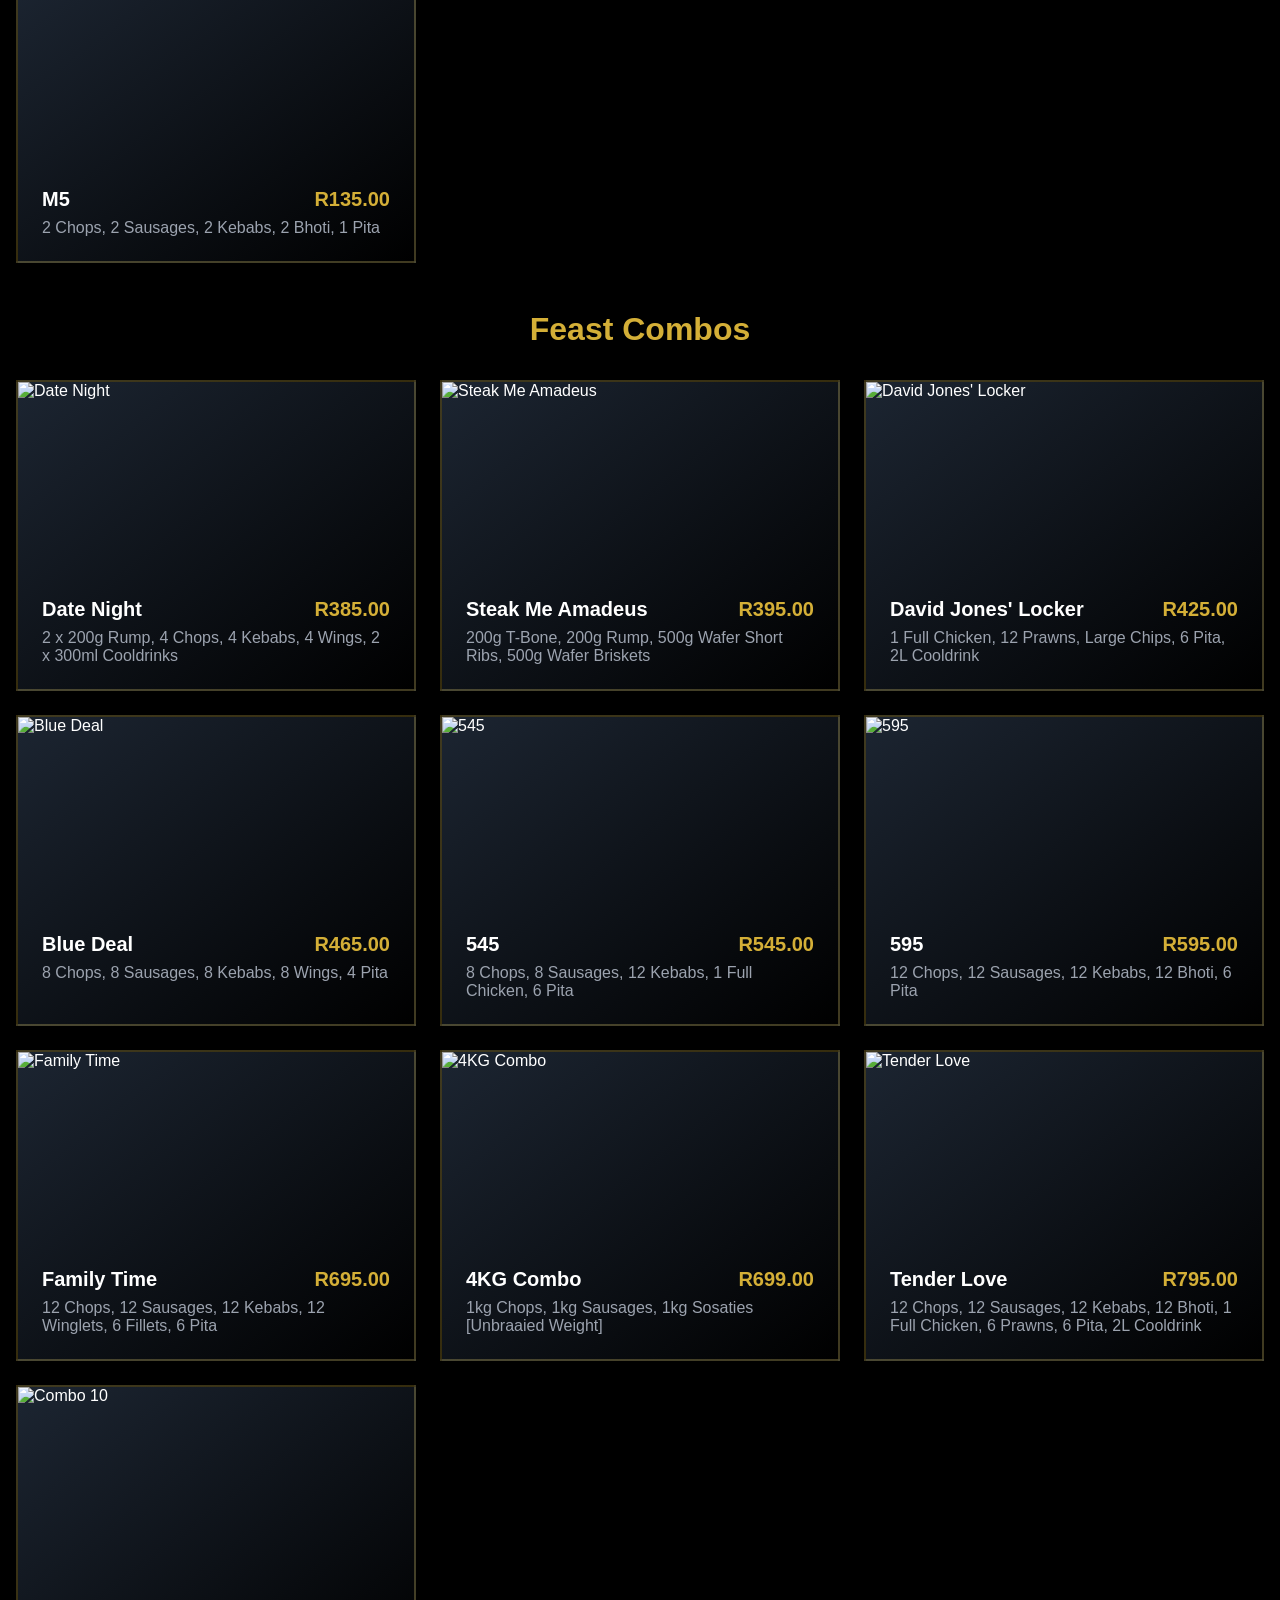
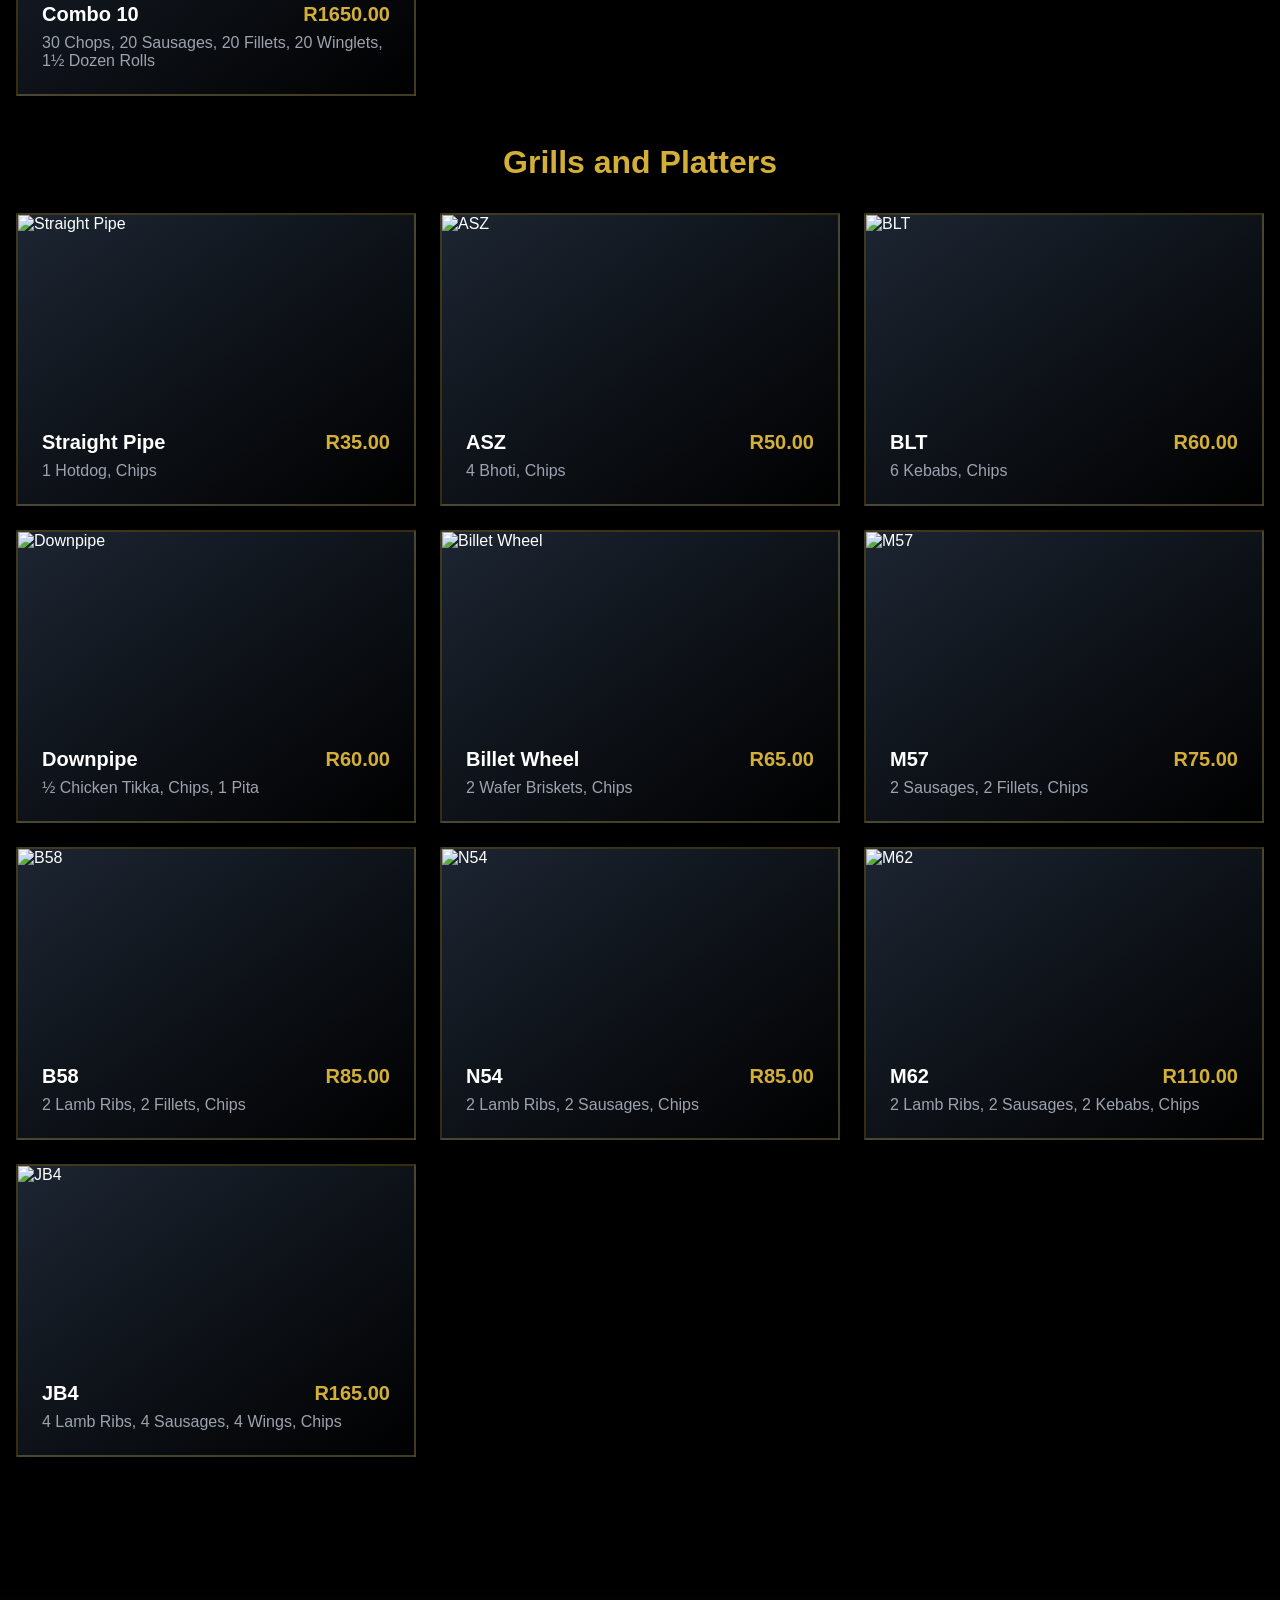
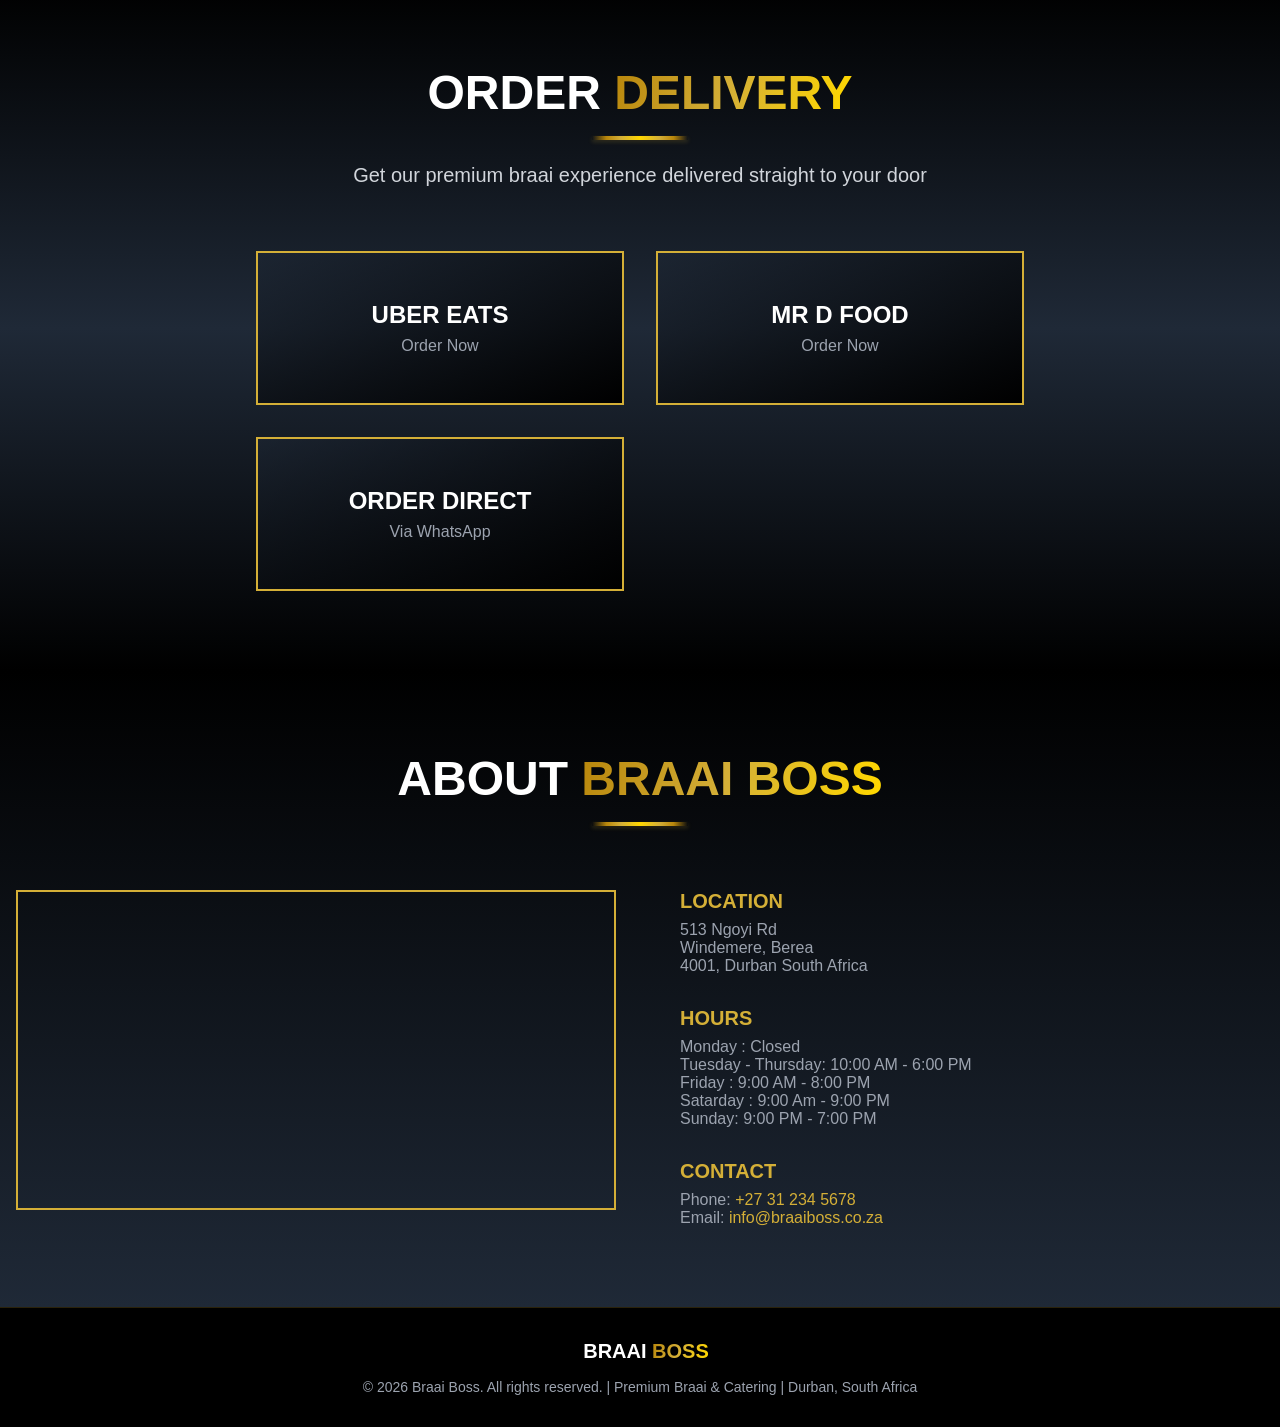
==== commit daa55fd4: "yuh" ====
--- a/index.html
+++ b/index.html
@@ -130,13 +130,16 @@
             top: 0;
             width: 100%;
             z-index: 1000;
-            transition: background 0.3s;
+            /* This ensures the background color fades in nicely */
+            transition: background-color 0.4s ease-in-out; 
             background-color: transparent;
         }
 
         nav.scrolled {
             background-color: #000000;
-            box-shadow: 0 4px 20px rgba(212, 175, 55, 0.2);
+            /* Optional: adds a slight gold glow at the bottom of the nav when scrolled */
+            border-bottom: 1px solid rgba(212, 175, 55, 0.3);
+            box-shadow: 0 4px 20px rgba(0, 0, 0, 0.5);
         }
 
         .nav-container {
@@ -448,6 +451,9 @@
             transition: all 0.3s;
             cursor: pointer;
             background: linear-gradient(to bottom right, rgba(31, 41, 55, 0.5), #000000);
+            text-decoration: none;
+            color: #FFFFFF;
+            display: block;
         }
 
         .delivery-card:hover {
@@ -566,11 +572,11 @@
                 <span>BRAAI <span class="gold-shimmer">BOSS</span></span>
             </div>
             <ul class="nav-menu">
-                <li><a href="#menu">Menu</a></li>
-                <li><a href="#delivery">Delivery</a></li>
+                <li><a onclick="scrollTo('menu')" style="cursor: pointer;">Menu</a></li>
+                <li><a onclick="scrollTo('delivery')" style="cursor: pointer;">Delivery</a></li>
                 <li><a href="catering.html">Catering</a></li>
-                <li><a href="#about">About</a></li>
-                <li><a href="#about">Contact</a></li>
+                <li><a onclick="scrollTo('about')" style="cursor: pointer;">About</a></li>
+                <li><a onclick="scrollTo('contact')" style="cursor: pointer;">Contact</a></li>
             </ul>
             <button class="mobile-menu-btn" onclick="toggleMenu()">
                 <i data-lucide="menu" width="24" height="24"></i>
@@ -611,125 +617,323 @@
                 </p>
             </div>
 
-            <h3 style="text-align: center; color: #D4AF37; font-size: 2rem; margin-bottom: 2rem;">BRAAI PLATES</h3>
+            <h3 style="text-align: center; color: #D4AF37; font-size: 2rem; margin-bottom: 2rem;">Braai House Classics</h3>
             <div class="menu-grid">
                 <div class="menu-item">
                     <div class="menu-item-image">
-                        <img src="https://images.unsplash.com/photo-1555939594-58d7cb561ad1?ixlib=rb-4.0.3&ixid=M3wxMjA3fDB8MHxwaG90by1wYWdlfHx8fGVufDB8fHx8fA%3D%3D&auto=format&fit=crop&w=800&q=80" alt="Boerewors">
-                    </div>
-                    <div class="menu-item-content">
-                        <div class="menu-item-header">
-                            <div class="menu-item-name">Boerewors Special</div>
-                            <div class="menu-item-price">R145</div>
-                        </div>
-                        <p class="menu-item-desc">Traditional South African beef boerewors served with pap, chakalaka and gravy</p>
-                    </div>
-                </div>
-
-                <div class="menu-item">
-                    <div class="menu-item-image">
-                        <img src="https://images.unsplash.com/photo-1600891964092-4316c288032e?ixlib=rb-4.0.3&ixid=M3wxMjA3fDB8MHxwaG90by1wYWdlfHx8fGVufDB8fHx8fA%3D%3D&auto=format&fit=crop&w=800&q=80" alt="Steak">
-                    </div>
-                    <div class="menu-item-content">
-                        <div class="menu-item-header">
-                            <div class="menu-item-name">Ribeye Steak</div>
-                            <div class="menu-item-price">R285</div>
-                        </div>
-                        <p class="menu-item-desc">300g aged ribeye flame-grilled to perfection, served with chips and seasonal salad</p>
-                    </div>
-                </div>
-
-                <div class="menu-item">
-                    <div class="menu-item-image">
-                        <img src="https://images.unsplash.com/photo-1603360946369-dc9bb6258143?ixlib=rb-4.0.3&ixid=M3wxMjA3fDB8MHxwaG90by1wYWdlfHx8fGVufDB8fHx8fA%3D%3D&auto=format&fit=crop&w=800&q=80" alt="Chicken">
-                    </div>
-                    <div class="menu-item-content">
-                        <div class="menu-item-header">
-                            <div class="menu-item-name">Chicken Sosaties</div>
-                            <div class="menu-item-price">R195</div>
-                        </div>
-                        <p class="menu-item-desc">Marinated chicken skewers with apricot, served with yellow rice and vegetables</p>
-                    </div>
-                </div>
-
-                <div class="menu-item">
-                    <div class="menu-item-image">
-                        <img src="https://images.unsplash.com/photo-1544025162-d76694265947?ixlib=rb-4.0.3&ixid=M3wxMjA3fDB8MHxwaG90by1wYWdlfHx8fGVufDB8fHx8fA%3D%3D&auto=format&fit=crop&w=800&q=80" alt="Lamb">
-                    </div>
-                    <div class="menu-item-content">
-                        <div class="menu-item-header">
-                            <div class="menu-item-name">Lamb Chops</div>
-                            <div class="menu-item-price">R265</div>
-                        </div>
-                        <p class="menu-item-desc">Four succulent lamb chops with rosemary and mint sauce, served with roast potatoes</p>
-                    </div>
-                </div>
-
-                <div class="menu-item">
-                    <div class="menu-item-image">
-                        <img src="https://images.unsplash.com/photo-1529193591184-b1d58069ecdd?ixlib=rb-4.0.3&ixid=M3wxMjA3fDB8MHxwaG90by1wYWdlfHx8fGVufDB8fHx8fA%3D%3D&auto=format&fit=crop&w=800&q=80" alt="Ribs">
-                    </div>
-                    <div class="menu-item-content">
-                        <div class="menu-item-header">
-                            <div class="menu-item-name">Ribs</div>
-                            <div class="menu-item-price">R245</div>
-                        </div>
-                        <p class="menu-item-desc">Half rack of ribs basted in our signature BBQ sauce, served with coleslaw</p>
-                    </div>
-                </div>
-
-                <div class="menu-item">
-                    <div class="menu-item-image">
-                        <img src="https://images.unsplash.com/photo-1529692236671-f1f6cf9683ba?ixlib=rb-4.0.3&ixid=M3wxMjA3fDB8MHxwaG90by1wYWdlfHx8fGVufDB8fHx8fA%3D%3D&auto=format&fit=crop&w=800&q=80" alt="Mixed Grill">
-                    </div>
-                    <div class="menu-item-content">
-                        <div class="menu-item-header">
-                            <div class="menu-item-name">Mixed Grill</div>
-                            <div class="menu-item-price">R355</div>
-                        </div>
-                        <p class="menu-item-desc">Boerewors, steak, lamb chop and chicken with two sides of your choice</p>
+                        <img src="https://images.unsplash.com/photo-1517248135467-4c7edcad34c4?auto=format&fit=crop&w=800&q=80" alt="Superboss">
+                    </div>
+                    <div class="menu-item-content">
+                        <div class="menu-item-header">
+                            <div class="menu-item-name">Superboss</div>
+                            <div class="menu-item-price">R325.00</div>
+                        </div>
+                        <p class="menu-item-desc">6 Chops, 6 Sausages, 6 Kebabs, 6 Winglets, 6 Rolls</p>
+                    </div>
+                </div>
+
+                <div class="menu-item">
+                    <div class="menu-item-image">
+                        <img src="https://images.unsplash.com/photo-1519710164239-da123dc03ef4?auto=format&fit=crop&w=800&q=80" alt="Lamb Ribs Combo">
+                    </div>
+                    <div class="menu-item-content">
+                        <div class="menu-item-header">
+                            <div class="menu-item-name">Lamb Ribs Combo</div>
+                            <div class="menu-item-price">R165.00</div>
+                        </div>
+                        <p class="menu-item-desc">500g Lamb Ribs, Chips, 300ml Cooldrink</p>
+                    </div>
+                </div>
+
+                <div class="menu-item">
+                    <div class="menu-item-image">
+                        <img src="https://images.unsplash.com/photo-1546069901-ba9599a7e63c?auto=format&fit=crop&w=800&q=80" alt="Beef Buster">
+                    </div>
+                    <div class="menu-item-content">
+                        <div class="menu-item-header">
+                            <div class="menu-item-name">Beef Buster</div>
+                            <div class="menu-item-price">R135.00</div>
+                        </div>
+                        <p class="menu-item-desc">200g T-Bone, 2 Wafer Briskets, 2 Beef Wors</p>
+                    </div>
+                </div>
+
+                <div class="menu-item">
+                    <div class="menu-item-image">
+                        <img src="https://images.unsplash.com/photo-15145168792-6ef2b9d2c1ba?auto=format&fit=crop&w=800&q=80" alt="M5">
+                    </div>
+                    <div class="menu-item-content">
+                        <div class="menu-item-header">
+                            <div class="menu-item-name">M5</div>
+                            <div class="menu-item-price">R135.00</div>
+                        </div>
+                        <p class="menu-item-desc">2 Chops, 2 Sausages, 2 Kebabs, 2 Bhoti, 1 Pita</p>
                     </div>
                 </div>
             </div>
 
-            <h3 style="text-align: center; color: #D4AF37; font-size: 2rem; margin-bottom: 2rem; margin-top: 3rem;">PREMIUM PLATTERS</h3>
+            <h3 style="text-align: center; color: #D4AF37; font-size: 2rem; margin-bottom: 2rem;">Feast Combos</h3>
             <div class="menu-grid">
-                <div class="menu-item" style="border-color: #D4AF37;">
-                    <div class="menu-item-image" style="height: 224px;">
-                        <img src="https://images.unsplash.com/photo-1555939594-58d7cb561ad1?ixlib=rb-4.0.3&ixid=M3wxMjA3fDB8MHxwaG90by1wYWdlfHx8fGVufDB8fHx8fA%3D%3D&auto=format&fit=crop&w=800&q=80" alt="Family Feast">
-                    </div>
-                    <div class="menu-item-content">
-                        <div class="menu-item-header">
-                            <div class="menu-item-name">Family Feast</div>
-                            <div class="menu-item-price">R895</div>
-                        </div>
-                        <p class="menu-item-desc">Serves 4-6: Mixed meats, 3 sides, bread and our signature sauces</p>
-                    </div>
-                </div>
-
-                <div class="menu-item" style="border-color: #D4AF37;">
-                    <div class="menu-item-image" style="height: 224px;">
-                        <img src="https://images.unsplash.com/photo-1603360946369-dc9bb6258143?ixlib=rb-4.0.3&ixid=M3wxMjA3fDB8MHxwaG90by1wYWdlfHx8fGVufDB8fHx8fA%3D%3D&auto=format&fit=crop&w=800&q=80" alt="Corporate">
-                    </div>
-                    <div class="menu-item-content">
-                        <div class="menu-item-header">
-                            <div class="menu-item-name">Corporate Platter</div>
-                            <div class="menu-item-price">R1,850</div>
-                        </div>
-                        <p class="menu-item-desc">Serves 10-12: Premium selection for events with all accompaniments</p>
-                    </div>
-                </div>
-
-                <div class="menu-item" style="border-color: #D4AF37;">
-                    <div class="menu-item-image" style="height: 224px;">
-                        <img src="https://images.unsplash.com/photo-1529692236671-f1f6cf9683ba?ixlib=rb-4.0.3&ixid=M3wxMjA3fDB8MHxwaG90by1wYWdlfHx8fGVufDB8fHx8fA%3D%3D&auto=format&fit=crop&w=800&q=80" alt="Braai Box">
-                    </div>
-                    <div class="menu-item-content">
-                        <div class="menu-item-header">
-                            <div class="menu-item-name">Ultimate Braai Box</div>
-                            <div class="menu-item-price">R750</div>
-                        </div>
-                        <p class="menu-item-desc">DIY braai pack with premium meats, marinades, and braai essentials</p>
+                <div class="menu-item">
+                    <div class="menu-item-image">
+                        <img src="https://images.unsplash.com/photo-1504674900247-0877df9cc836?auto=format&fit=crop&w=800&q=80" alt="Date Night">
+                    </div>
+                    <div class="menu-item-content">
+                        <div class="menu-item-header">
+                            <div class="menu-item-name">Date Night</div>
+                            <div class="menu-item-price">R385.00</div>
+                        </div>
+                        <p class="menu-item-desc">2 x 200g Rump, 4 Chops, 4 Kebabs, 4 Wings, 2 x 300ml Cooldrinks</p>
+                    </div>
+                </div>
+
+                <div class="menu-item">
+                    <div class="menu-item-image">
+                        <img src="https://images.unsplash.com/photo-1534939561128-a432476a63f0?auto=format&fit=crop&w=800&q=80" alt="Steak Me Amadeus">
+                    </div>
+                    <div class="menu-item-content">
+                        <div class="menu-item-header">
+                            <div class="menu-item-name">Steak Me Amadeus</div>
+                            <div class="menu-item-price">R395.00</div>
+                        </div>
+                        <p class="menu-item-desc">200g T-Bone, 200g Rump, 500g Wafer Short Ribs, 500g Wafer Briskets</p>
+                    </div>
+                </div>
+
+                <div class="menu-item">
+                    <div class="menu-item-image">
+                        <img src="https://images.unsplash.com/photo-1517248135467-4c7edcad34c4?auto=format&fit=crop&w=800&q=80" alt="David Jones' Locker">
+                    </div>
+                    <div class="menu-item-content">
+                        <div class="menu-item-header">
+                            <div class="menu-item-name">David Jones' Locker</div>
+                            <div class="menu-item-price">R425.00</div>
+                        </div>
+                        <p class="menu-item-desc">1 Full Chicken, 12 Prawns, Large Chips, 6 Pita, 2L Cooldrink</p>
+                    </div>
+                </div>
+
+                <div class="menu-item">
+                    <div class="menu-item-image">
+                        <img src="https://images.unsplash.com/photo-1540189549336-e6e99c3679fe?auto=format&fit=crop&w=800&q=80" alt="Blue Deal">
+                    </div>
+                    <div class="menu-item-content">
+                        <div class="menu-item-header">
+                            <div class="menu-item-name">Blue Deal</div>
+                            <div class="menu-item-price">R465.00</div>
+                        </div>
+                        <p class="menu-item-desc">8 Chops, 8 Sausages, 8 Kebabs, 8 Wings, 4 Pita</p>
+                    </div>
+                </div>
+
+                <div class="menu-item">
+                    <div class="menu-item-image">
+                        <img src="https://images.unsplash.com/photo-1600891964092-4316c288032e?auto=format&fit=crop&w=800&q=80" alt="545">
+                    </div>
+                    <div class="menu-item-content">
+                        <div class="menu-item-header">
+                            <div class="menu-item-name">545</div>
+                            <div class="menu-item-price">R545.00</div>
+                        </div>
+                        <p class="menu-item-desc">8 Chops, 8 Sausages, 12 Kebabs, 1 Full Chicken, 6 Pita</p>
+                    </div>
+                </div>
+
+                <div class="menu-item">
+                    <div class="menu-item-image">
+                        <img src="https://images.unsplash.com/photo-1546069901-ba9599a7e63c?auto=format&fit=crop&w=800&q=80" alt="595">
+                    </div>
+                    <div class="menu-item-content">
+                        <div class="menu-item-header">
+                            <div class="menu-item-name">595</div>
+                            <div class="menu-item-price">R595.00</div>
+                        </div>
+                        <p class="menu-item-desc">12 Chops, 12 Sausages, 12 Kebabs, 12 Bhoti, 6 Pita</p>
+                    </div>
+                </div>
+
+                <div class="menu-item">
+                    <div class="menu-item-image">
+                        <img src="https://images.unsplash.com/photo-1540189549336-e6e99c3679fe?auto=format&fit=crop&w=800&q=80" alt="Family Time">
+                    </div>
+                    <div class="menu-item-content">
+                        <div class="menu-item-header">
+                            <div class="menu-item-name">Family Time</div>
+                            <div class="menu-item-price">R695.00</div>
+                        </div>
+                        <p class="menu-item-desc">12 Chops, 12 Sausages, 12 Kebabs, 12 Winglets, 6 Fillets, 6 Pita</p>
+                    </div>
+                </div>
+
+                <div class="menu-item">
+                    <div class="menu-item-image">
+                        <img src="https://images.unsplash.com/photo-1603360946369-dc9bb6258143?auto=format&fit=crop&w=800&q=80" alt="4KG Combo">
+                    </div>
+                    <div class="menu-item-content">
+                        <div class="menu-item-header">
+                            <div class="menu-item-name">4KG Combo</div>
+                            <div class="menu-item-price">R699.00</div>
+                        </div>
+                        <p class="menu-item-desc">1kg Chops, 1kg Sausages, 1kg Sosaties [Unbraaied Weight]</p>
+                    </div>
+                </div>
+
+                <div class="menu-item">
+                    <div class="menu-item-image">
+                        <img src="https://images.unsplash.com/photo-1540189549336-e6e99c3679fe?auto=format&fit=crop&w=800&q=80" alt="Tender Love">
+                    </div>
+                    <div class="menu-item-content">
+                        <div class="menu-item-header">
+                            <div class="menu-item-name">Tender Love</div>
+                            <div class="menu-item-price">R795.00</div>
+                        </div>
+                        <p class="menu-item-desc">12 Chops, 12 Sausages, 12 Kebabs, 12 Bhoti, 1 Full Chicken, 6 Prawns, 6 Pita, 2L Cooldrink</p>
+                    </div>
+                </div>
+
+                <div class="menu-item">
+                    <div class="menu-item-image">
+                        <img src="https://images.unsplash.com/photo-1540189549336-e6e99c3679fe?auto=format&fit=crop&w=800&q=80" alt="Combo 10">
+                    </div>
+                    <div class="menu-item-content">
+                        <div class="menu-item-header">
+                            <div class="menu-item-name">Combo 10</div>
+                            <div class="menu-item-price">R1650.00</div>
+                        </div>
+                        <p class="menu-item-desc">30 Chops, 20 Sausages, 20 Fillets, 20 Winglets, 1½ Dozen Rolls</p>
+                    </div>
+                </div>
+            </div>
+
+            <h3 style="text-align: center; color: #D4AF37; font-size: 2rem; margin-bottom: 2rem;">Grills and Platters</h3>
+            <div class="menu-grid">
+                <div class="menu-item">
+                    <div class="menu-item-image">
+                        <img src="https://images.unsplash.com/photo-1534939561128-a432476a63f0?auto=format&fit=crop&w=800&q=80" alt="Straight Pipe">
+                    </div>
+                    <div class="menu-item-content">
+                        <div class="menu-item-header">
+                            <div class="menu-item-name">Straight Pipe</div>
+                            <div class="menu-item-price">R35.00</div>
+                        </div>
+                        <p class="menu-item-desc">1 Hotdog, Chips</p>
+                    </div>
+                </div>
+
+                <div class="menu-item">
+                    <div class="menu-item-image">
+                        <img src="https://images.unsplash.com/photo-1600891964092-4316c288032e?auto=format&fit=crop&w=800&q=80" alt="ASZ">
+                    </div>
+                    <div class="menu-item-content">
+                        <div class="menu-item-header">
+                            <div class="menu-item-name">ASZ</div>
+                            <div class="menu-item-price">R50.00</div>
+                        </div>
+                        <p class="menu-item-desc">4 Bhoti, Chips</p>
+                    </div>
+                </div>
+
+                <div class="menu-item">
+                    <div class="menu-item-image">
+                        <img src="https://images.unsplash.com/photo-1540189549336-e6e99c3679fe?auto=format&fit=crop&w=800&q=80" alt="BLT">
+                    </div>
+                    <div class="menu-item-content">
+                        <div class="menu-item-header">
+                            <div class="menu-item-name">BLT</div>
+                            <div class="menu-item-price">R60.00</div>
+                        </div>
+                        <p class="menu-item-desc">6 Kebabs, Chips</p>
+                    </div>
+                </div>
+
+                <div class="menu-item">
+                    <div class="menu-item-image">
+                        <img src="https://images.unsplash.com/photo-1517248135467-4c7edcad34c4?auto=format&fit=crop&w=800&q=80" alt="Downpipe">
+                    </div>
+                    <div class="menu-item-content">
+                        <div class="menu-item-header">
+                            <div class="menu-item-name">Downpipe</div>
+                            <div class="menu-item-price">R60.00</div>
+                        </div>
+                        <p class="menu-item-desc">½ Chicken Tikka, Chips, 1 Pita</p>
+                    </div>
+                </div>
+
+                <div class="menu-item">
+                    <div class="menu-item-image">
+                        <img src="https://images.unsplash.com/photo-1519710164239-da123dc03ef4?auto=format&fit=crop&w=800&q=80" alt="Billet Wheel">
+                    </div>
+                    <div class="menu-item-content">
+                        <div class="menu-item-header">
+                            <div class="menu-item-name">Billet Wheel</div>
+                            <div class="menu-item-price">R65.00</div>
+                        </div>
+                        <p class="menu-item-desc">2 Wafer Briskets, Chips</p>
+                    </div>
+                </div>
+
+                <div class="menu-item">
+                    <div class="menu-item-image">
+                        <img src="https://images.unsplash.com/photo-1546069901-ba9599a7e63c?auto=format&fit=crop&w=800&q=80" alt="M57">
+                    </div>
+                    <div class="menu-item-content">
+                        <div class="menu-item-header">
+                            <div class="menu-item-name">M57</div>
+                            <div class="menu-item-price">R75.00</div>
+                        </div>
+                        <p class="menu-item-desc">2 Sausages, 2 Fillets, Chips</p>
+                    </div>
+                </div>
+
+                <div class="menu-item">
+                    <div class="menu-item-image">
+                        <img src="https://images.unsplash.com/photo-1519710164239-da123dc03ef4?auto=format&fit=crop&w=800&q=80" alt="B58">
+                    </div>
+                    <div class="menu-item-content">
+                        <div class="menu-item-header">
+                            <div class="menu-item-name">B58</div>
+                            <div class="menu-item-price">R85.00</div>
+                        </div>
+                        <p class="menu-item-desc">2 Lamb Ribs, 2 Fillets, Chips</p>
+                    </div>
+                </div>
+
+                <div class="menu-item">
+                    <div class="menu-item-image">
+                        <img src="https://images.unsplash.com/photo-1600891964092-4316c288032e?auto=format&fit=crop&w=800&q=80" alt="N54">
+                    </div>
+                    <div class="menu-item-content">
+                        <div class="menu-item-header">
+                            <div class="menu-item-name">N54</div>
+                            <div class="menu-item-price">R85.00</div>
+                        </div>
+                        <p class="menu-item-desc">2 Lamb Ribs, 2 Sausages, Chips</p>
+                    </div>
+                </div>
+
+                <div class="menu-item">
+                    <div class="menu-item-image">
+                        <img src="https://images.unsplash.com/photo-1603360946369-dc9bb6258143?auto=format&fit=crop&w=800&q=80" alt="M62">
+                    </div>
+                    <div class="menu-item-content">
+                        <div class="menu-item-header">
+                            <div class="menu-item-name">M62</div>
+                            <div class="menu-item-price">R110.00</div>
+                        </div>
+                        <p class="menu-item-desc">2 Lamb Ribs, 2 Sausages, 2 Kebabs, Chips</p>
+                    </div>
+                </div>
+
+                <div class="menu-item">
+                    <div class="menu-item-image">
+                        <img src="https://images.unsplash.com/photo-1540189549336-e6e99c3679fe?auto=format&fit=crop&w=800&q=80" alt="JB4">
+                    </div>
+                    <div class="menu-item-content">
+                        <div class="menu-item-header">
+                            <div class="menu-item-name">JB4</div>
+                            <div class="menu-item-price">R165.00</div>
+                        </div>
+                        <p class="menu-item-desc">4 Lamb Ribs, 4 Sausages, 4 Wings, Chips</p>
                     </div>
                 </div>
             </div>
@@ -747,21 +951,21 @@
             </div>
             
             <div class="delivery-grid">
-                <div class="delivery-card" href='https://www.ubereats.com/za/store/braai-boss/kAvhYOT3TCSnPLpxSIcXGQ', target="_blank">
+                <a href='https://www.ubereats.com/za/store/braai-boss/kAvhYOT3TCSnPLpxSIcXGQ' target="_blank" class="delivery-card">
                     <i data-lucide="utensils-crossed" width="64" height="64" style="color: #D4AF37; margin-bottom: 1rem;"></i>
                     <h3 style="font-size: 1.5rem; margin-bottom: 0.5rem;">UBER EATS</h3>
                     <p style="color: #9CA3AF;">Order Now</p>
-                </div>
-                <div class="delivery-card" href='https://www.mrd.com/delivery/restaurant/braai-boss-morningside-windermere/21567', target="_blank">
+                </a>
+                <a href='https://www.mrd.com/delivery/restaurant/braai-boss-morningside-windermere/21567' target="_blank" class="delivery-card">
                     <i data-lucide="flame" width="64" height="64" style="color: #D4AF37; margin-bottom: 1rem;"></i>
                     <h3 style="font-size: 1.5rem; margin-bottom: 0.5rem;">MR D FOOD</h3>
                     <p style="color: #9CA3AF;">Order Now</p>
-                </div>
-                <div class="delivery-card" href='https://www.braaibosszn.co.za', target="_blank">
+                </a>
+                <a href="https://wa.me/27738402252?text=Hi%20Braai%20Boss%2C%20I%20would%20like%20to%20place%20an%20order%20please.%20" target="_blank" class="delivery-card">
                     <i data-lucide="smartphone" width="64" height="64" style="color: #D4AF37; margin-bottom: 1rem;"></i>
                     <h3 style="font-size: 1.5rem; margin-bottom: 0.5rem;">ORDER DIRECT</h3>
-                    <p style="color: #9CA3AF;">Via Website</p>
-                </div>
+                    <p style="color: #9CA3AF;">Via WhatsApp</p>
+                </a>
             </div>
         </div>
     </section>
@@ -893,13 +1097,18 @@
         }
 
         window.addEventListener('scroll', function() {
-            const nav = document.getElementById('navbar');
-            if (window.scrollY > 50) {
-                nav.classList.add('scrolled');
-            } else {
-                nav.classList.remove('scrolled');
-            }
-        });
+        const nav = document.getElementById('navbar');
+        const hero = document.querySelector('.hero');
+        const heroHeight = hero.offsetHeight;
+
+        // Trigger the black background once we scroll past the hero height
+        // We subtract a bit (e.g., 80px) so the transition starts just before the hero ends
+        if (window.scrollY > (heroHeight - 80)) {
+            nav.classList.add('scrolled');
+        } else {
+            nav.classList.remove('scrolled');
+        }
+    });
     </script>
 </body>
 </html>
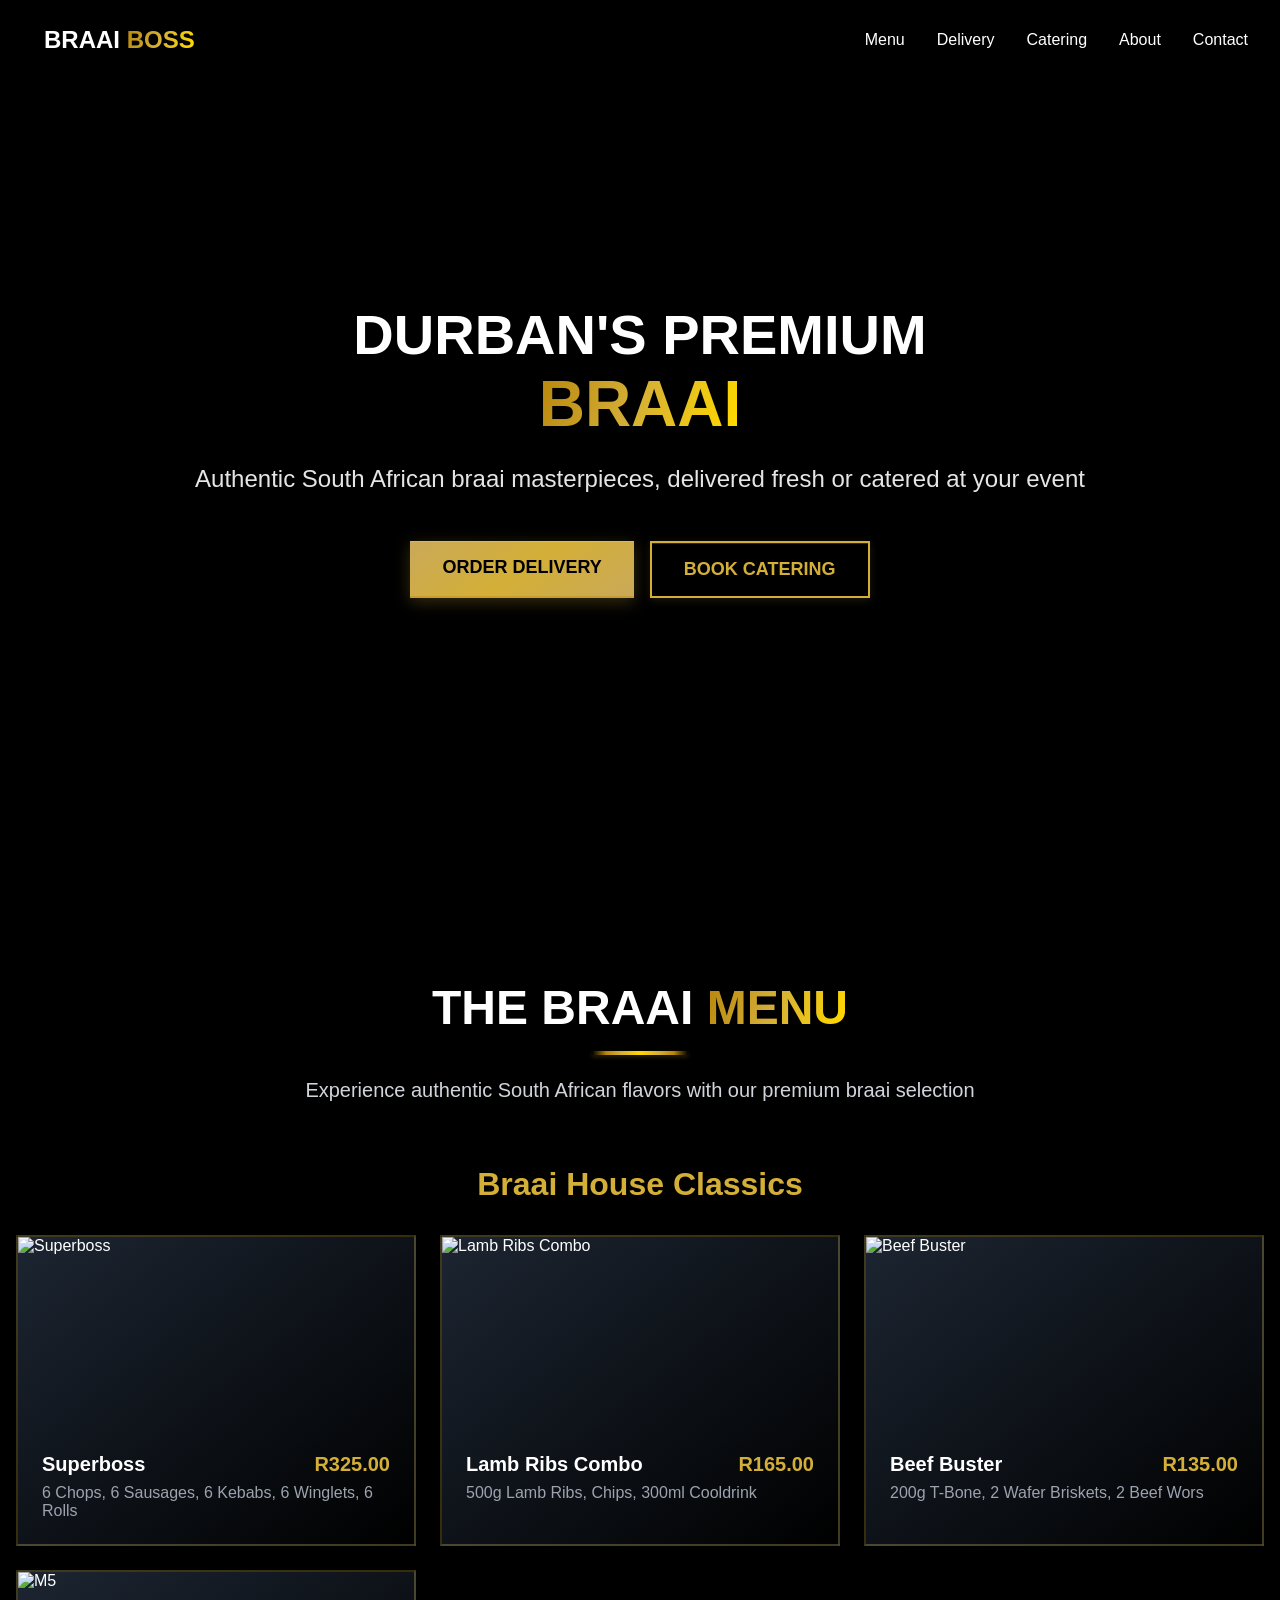
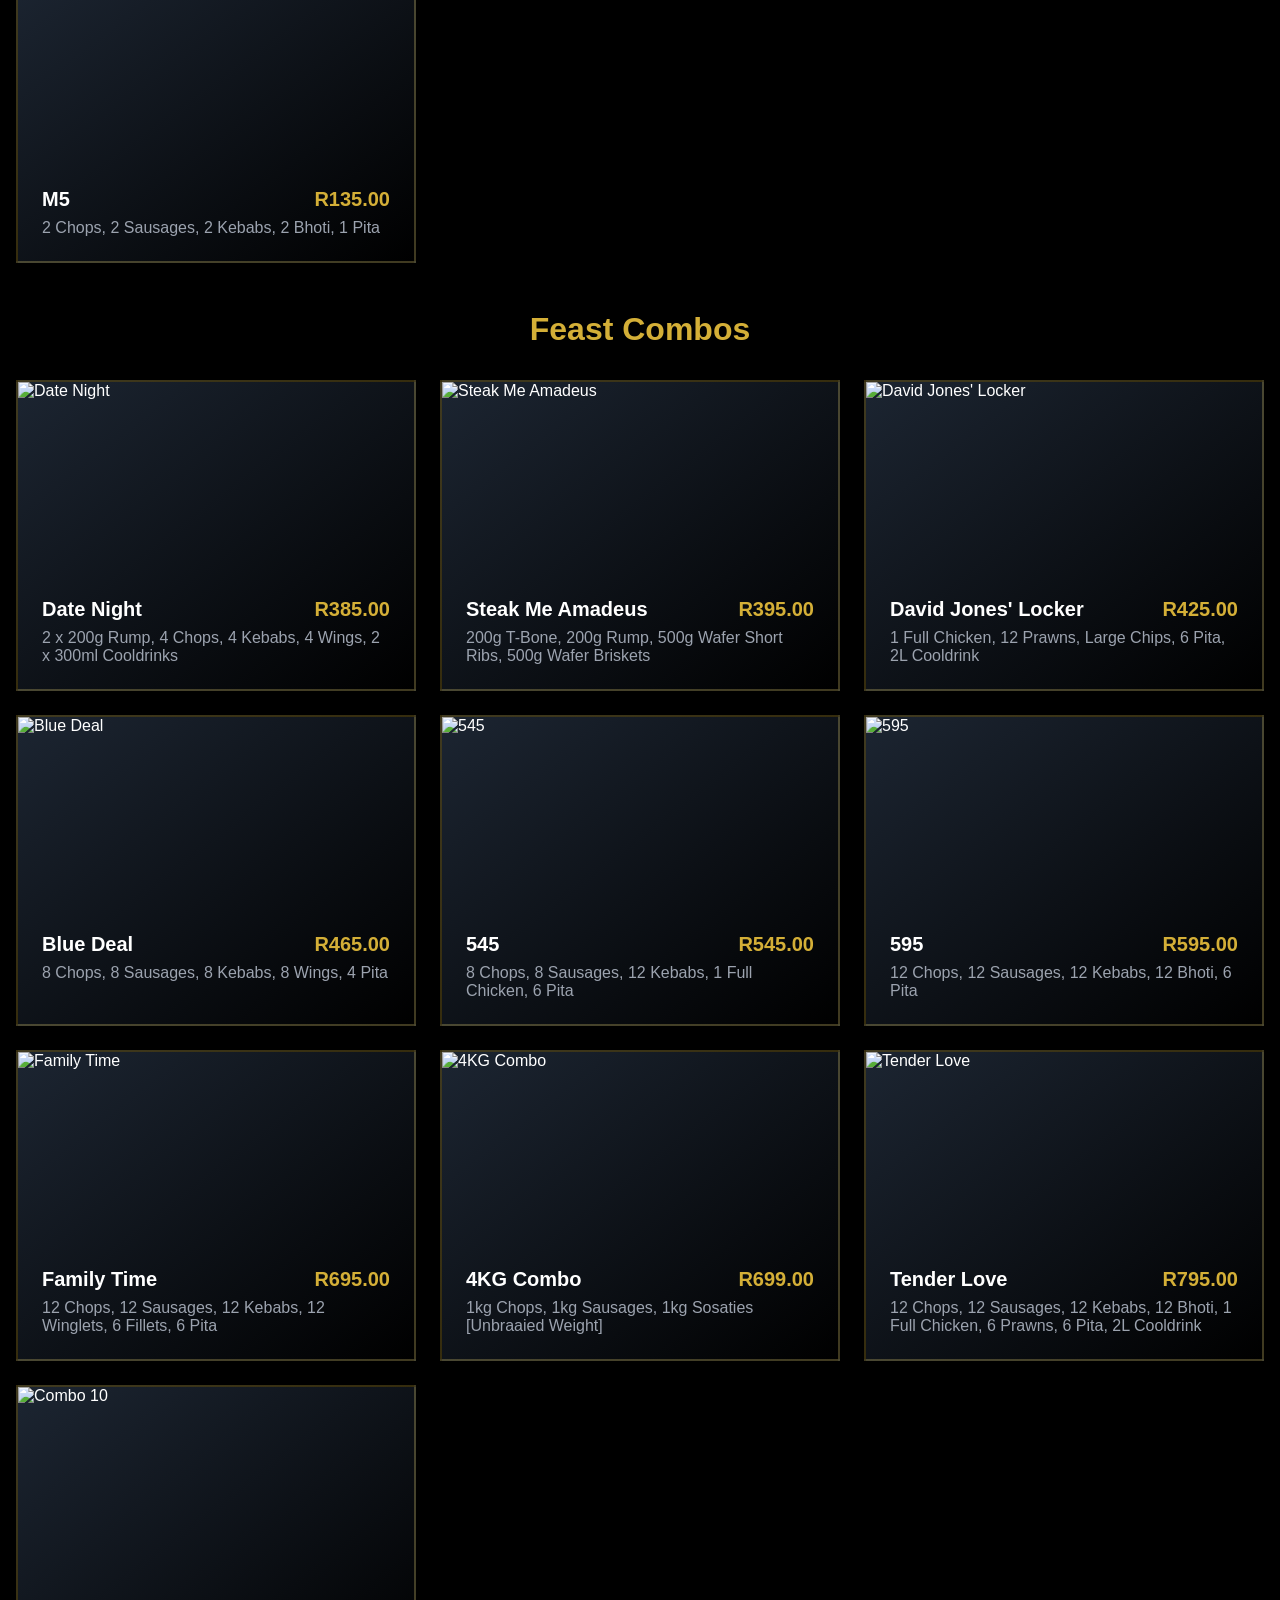
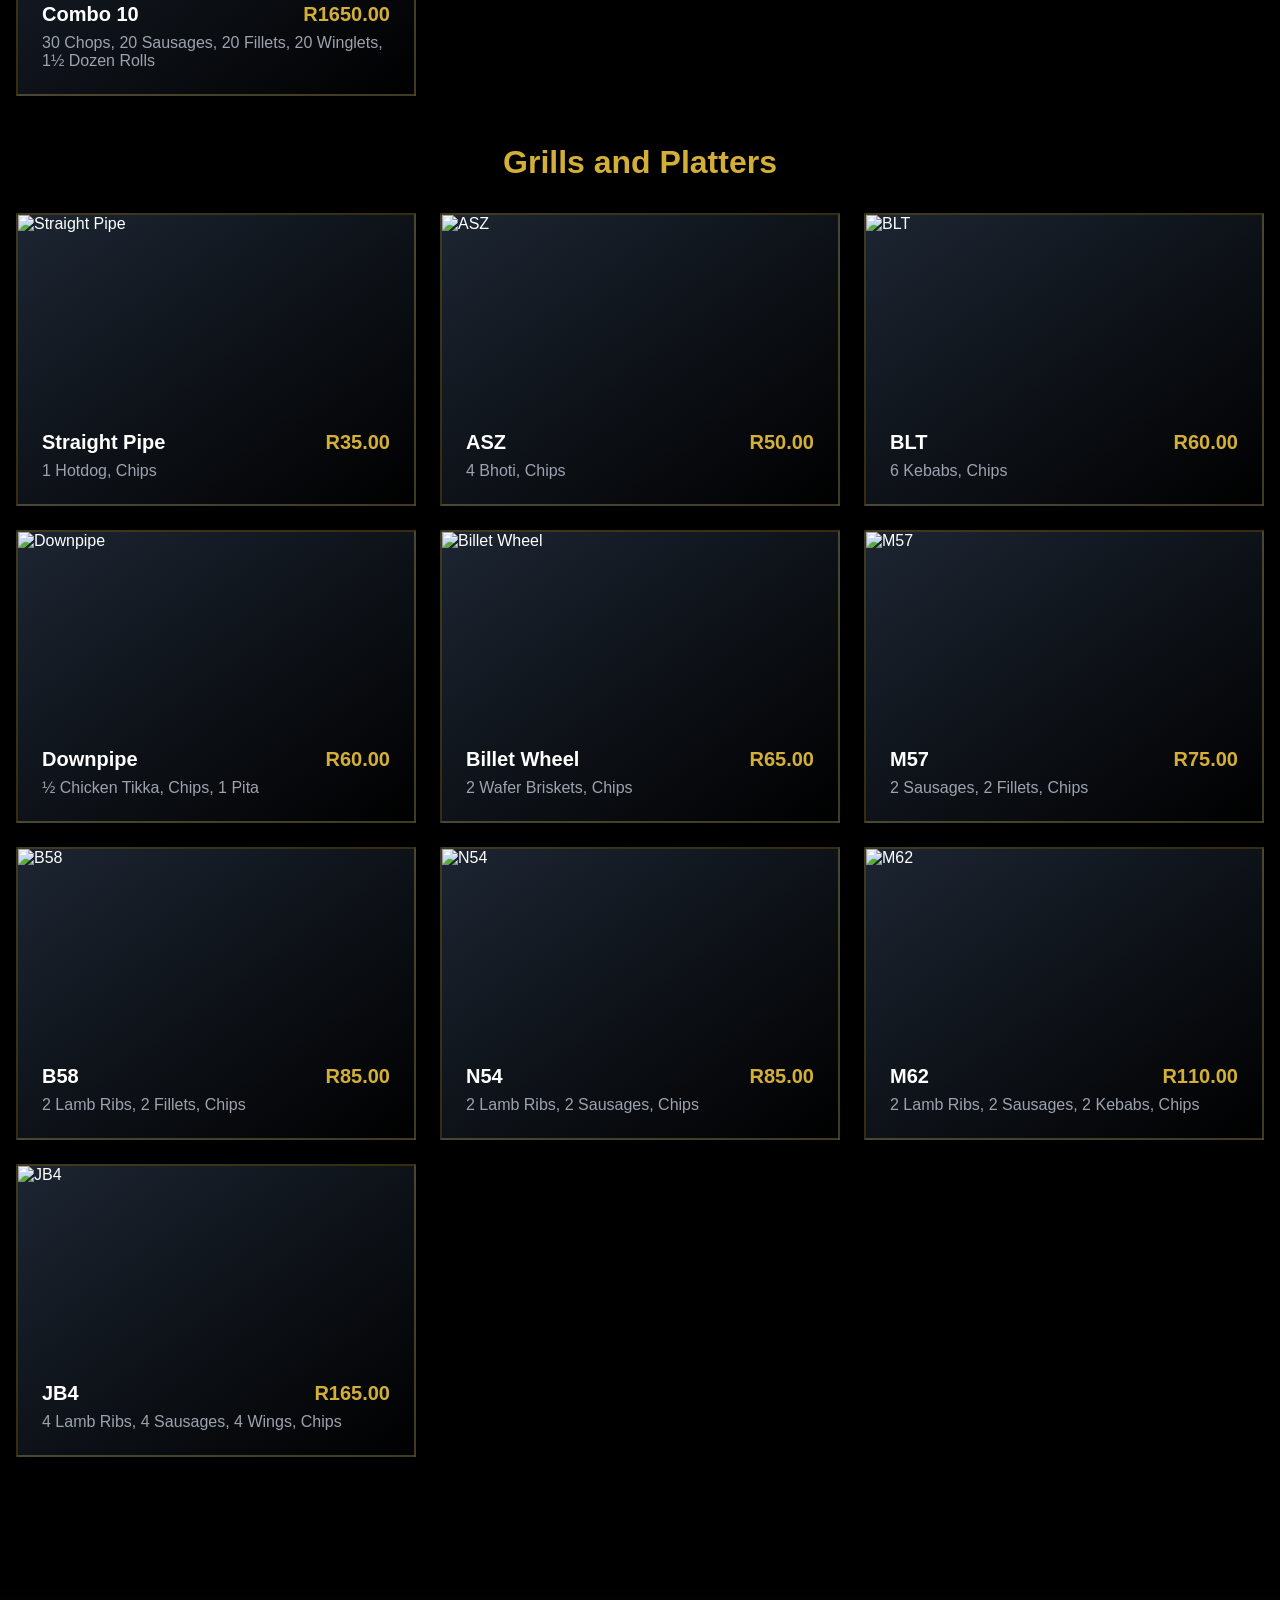
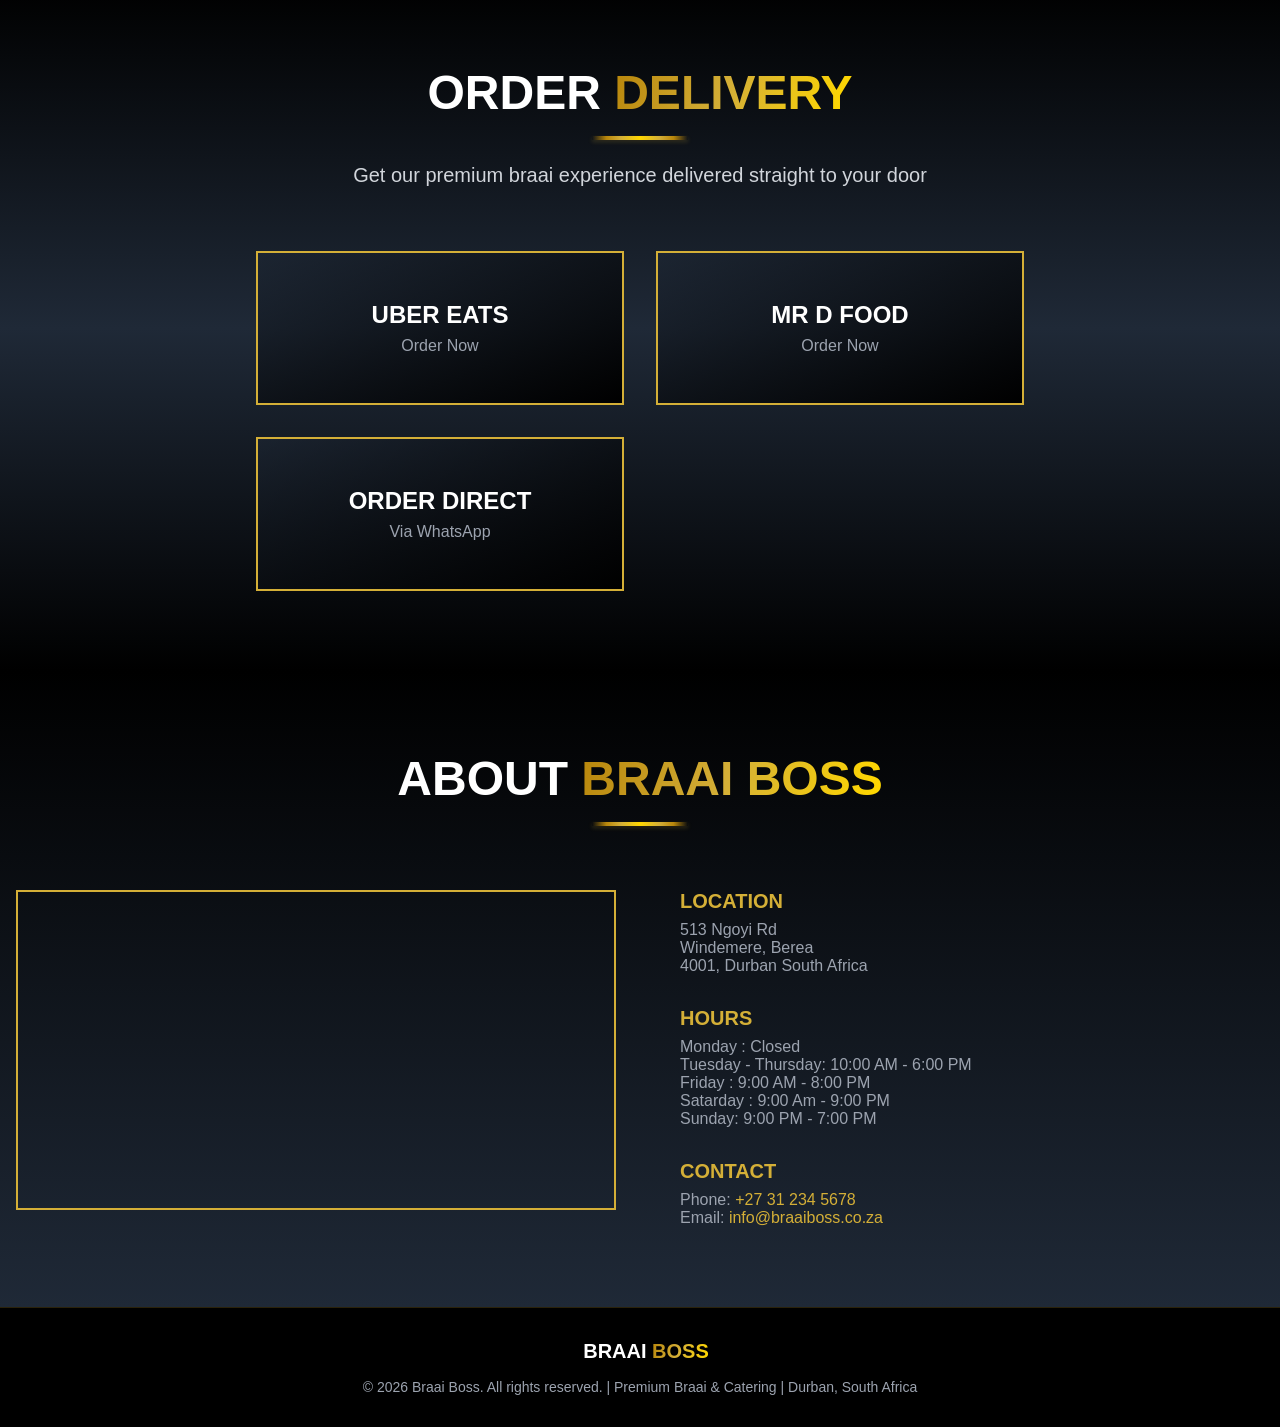
==== commit 25b459cb: "mppp" ====
--- a/index.html
+++ b/index.html
@@ -572,11 +572,11 @@
                 <span>BRAAI <span class="gold-shimmer">BOSS</span></span>
             </div>
             <ul class="nav-menu">
-                <li><a onclick="scrollTo('menu')" style="cursor: pointer;">Menu</a></li>
-                <li><a onclick="scrollTo('delivery')" style="cursor: pointer;">Delivery</a></li>
+                <li><a href="#menu">Menu</a></li>
+                <li><a href="#delivery">Delivery</a></li>
                 <li><a href="catering.html">Catering</a></li>
-                <li><a onclick="scrollTo('about')" style="cursor: pointer;">About</a></li>
-                <li><a onclick="scrollTo('contact')" style="cursor: pointer;">Contact</a></li>
+                <li><a href="#about">About</a></li>
+                <li><a href="#contact">Contact</a></li>
             </ul>
             <button class="mobile-menu-btn" onclick="toggleMenu()">
                 <i data-lucide="menu" width="24" height="24"></i>
@@ -585,7 +585,7 @@
         <div class="mobile-menu" id="mobileMenu">
             <a onclick="scrollTo('menu')">Menu</a>
             <a onclick="scrollTo('delivery')">Delivery</a>
-            <a onclick="scrollTo('catering')">Catering</a>
+            <a href="catering.html">Catering</a>
             <a onclick="scrollTo('about')">About</a>
             <a onclick="scrollTo('contact')">Contact</a>
         </div>
@@ -601,8 +601,8 @@
             </h1>
             <p>Authentic South African braai masterpieces, delivered fresh or catered at your event</p>
             <div class="hero-buttons">
-                <button class="btn-primary gold-glow" href="#delivery">ORDER DELIVERY</button>
-                <button class="btn-secondary" onclick="scrollTo('catering')">BOOK CATERING</button>
+                <a class="btn-primary gold-glow" style="cursor: pointer;" onclick="scrollTo('delivery')">ORDER DELIVERY</a>
+                <button class="btn-secondary" onclick="window.location.href='catering.html'">BOOK CATERING</button>
             </div>
         </div>
     </section>
